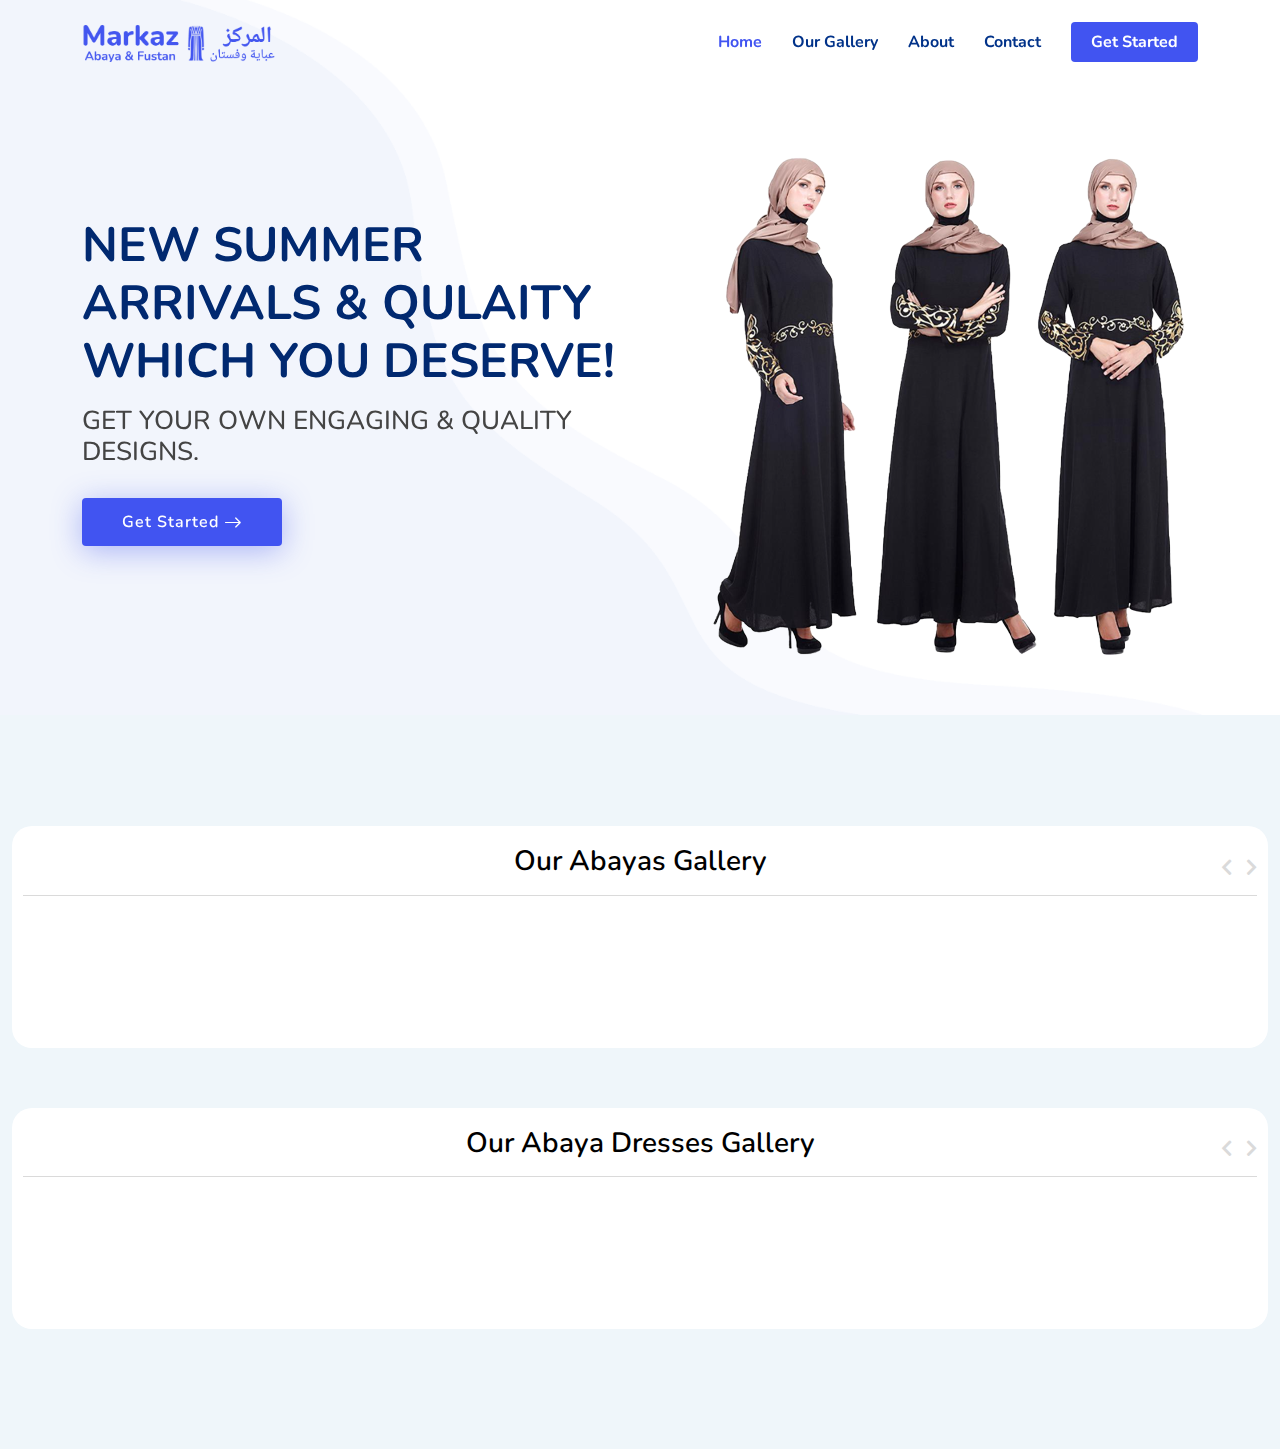
==== index.html @ da32821d "added abaya section" ====
<!DOCTYPE html>
<html lang="en">

<head>
  <meta charset="utf-8">
  <meta content="width=device-width, initial-scale=1.0" name="viewport">

  <title>Markaz Abaya &</title>
  <meta content="" name="description">

  <meta content="" name="keywords">

  <!-- Favicons -->
  <link href="assets/img/favicon.png" rel="icon">
  <link href="assets/img/apple-touch-icon.png" rel="apple-touch-icon">

  <!-- Google Fonts -->
  <link
    href="https://fonts.googleapis.com/css?family=Open+Sans:300,300i,400,400i,600,600i,700,700i|Nunito:300,300i,400,400i,600,600i,700,700i|Poppins:300,300i,400,400i,500,500i,600,600i,700,700i"
    rel="stylesheet">

  <!-- Vendor CSS Files -->
  <link href="assets/vendor/aos/aos.css" rel="stylesheet">
  <link href="assets/vendor/bootstrap/css/bootstrap.min.css" rel="stylesheet">
  <link href="assets/vendor/bootstrap-icons/bootstrap-icons.css" rel="stylesheet">
  <link href="assets/vendor/glightbox/css/glightbox.min.css" rel="stylesheet">
  <link href="assets/vendor/remixicon/remixicon.css" rel="stylesheet">
  <link href="assets/vendor/swiper/swiper-bundle.min.css" rel="stylesheet">

  <!-- Template Main CSS File -->
  <link href="assets/css/style.css" rel="stylesheet">


  <link rel="stylesheet" href="https://cdnjs.cloudflare.com/ajax/libs/OwlCarousel2/2.3.4/assets/owl.carousel.min.css">


  <link rel="stylesheet" href="https://cdnjs.cloudflare.com/ajax/libs/OwlCarousel2/2.3.4/assets/owl.theme.default.css">



  <link rel="stylesheet" href="https://use.fontawesome.com/releases/v5.7.2/css/all.css">


  <script src="https://stackpath.bootstrapcdn.com/bootstrap/4.3.1/js/bootstrap.bundle.min.js"></script>


  <script src="https://cdnjs.cloudflare.com/ajax/libs/jquery/3.2.1/jquery.min.js"></script>


  <script src="https://cdnjs.cloudflare.com/ajax/libs/OwlCarousel2/2.2.1/owl.carousel.js"></script>



  <!-- =======================================================
  * Template Name: FlexStart - v1.9.0
  * Template URL: https://bootstrapmade.com/flexstart-bootstrap-startup-template/
  * Author: BootstrapMade.com
  * License: https://bootstrapmade.com/license/
  ======================================================== -->
</head>

<body>

  <!-- ======= Header ======= -->
  <header id="header" class="header fixed-top">
    <div class="container-fluid container-xl d-flex align-items-center justify-content-between">

      <a href="index.html" class="logo d-flex align-items-center">
        <img src="assets/img/logo.png" alt="">

      </a>

      <nav id="navbar" class="navbar">
        <ul>
          <li><a class="nav-link scrollto active" href="#hero">Home</a></li>
          <li><a class="nav-link scrollto" href="#services">Our Gallery</a></li>
          <li><a class="nav-link scrollto" href="#about">About</a></li>

          <li><a class="nav-link scrollto" href="#contact">Contact</a></li>
          <li><a class="getstarted scrollto" href="#services">Get Started</a></li>
        </ul>
        <i class="bi bi-list mobile-nav-toggle"></i>
      </nav><!-- .navbar -->

    </div>
  </header><!-- End Header -->

  <!-- ======= Hero Section ======= -->
  <section id="hero" class="hero d-flex align-items-center">

    <div class="container">
      <div class="row mt-5">
        <div class="col-lg-6 d-flex flex-column justify-content-center">
          <h1 data-aos="fade-up">NEW SUMMER ARRIVALS & QULAITY WHICH YOU DESERVE!</h1>
          <h2 data-aos="fade-up" data-aos-delay="400">GET YOUR OWN ENGAGING & QUALITY DESIGNS.</h2>
          <div data-aos="fade-up" data-aos-delay="600">
            <div class="text-center text-lg-start">
              <a href="#services"
                class="btn-get-started scrollto d-inline-flex align-items-center justify-content-center align-self-center">
                <span>Get Started</span>
                <i class="bi bi-arrow-right"></i>
              </a>
            </div>
          </div>
        </div>
        <div class="col-lg-6 hero-img" data-aos="zoom-out" data-aos-delay="200">
          <img src="assets/img/hero-img.png" class="img-fluid mt-lg-5" alt="">
        </div>
      </div>
    </div>

  </section><!-- End Hero -->


  <main id="main">

 


    <!-- ======= Services Section ======= -->
    <section id="services" class="services">
    <div class="bbb_viewed">
      <div class="container slider-container">
        <div class="row">
          <div class="col">
            <div class="bbb_main_container">
              <div class="bbb_viewed_title_container">
                <h3 class="bbb_viewed_title">Our Abayas Gallery</h3>
                <div class="bbb_viewed_nav_container">
                  <div class="bbb_viewed_nav bbb_viewed_prev_abayas"><i class="fas fa-chevron-left"></i></div>
                  <div class="bbb_viewed_nav bbb_viewed_next_abayas"><i class="fas fa-chevron-right"></i></div>
                </div>
              </div>
              <div class="bbb_viewed_slider_container">
                <div class="owl-carousel owl-theme bbb_viewed_slider_abayas">






                  <div class="owl-item home-owl-item w-100 mx-auto">
                    <a href="#"> <img
                        src="https://cdn.shopify.com/s/files/1/0091/4119/0713/products/thowby_abaya_dubai_online_LamhaF_540x.jpg?v=1655241353"
                        alt="img" class="slider-img-home slider-img">
                      <div
                        class="bbb_viewed_item d-flex flex-column align-items-center justify-content-center text-center">
                        <div class="bbb_viewed_name"><span>Lamha Abaya</span></div>
                        <div class="bbb_viewed_price"> AED 60</div>
                    </a>

                  </div>
                </div>










                <div class="owl-item home-owl-item w-100 mx-auto">
                  <a href="#"> <img
                      src="https://cdn.shopify.com/s/files/1/0091/4119/0713/products/thowby_abaya_dubai_online_NahlaF_540x.jpg?v=1653647135"
                      alt="img" class="slider-img-home slider-img">
                    <div
                      class="bbb_viewed_item d-flex flex-column align-items-center justify-content-center text-center">
                      <div class="bbb_viewed_name"><span>Nahla Abaya</span></div>

                      <div class="bbb_viewed_price"> AED 80</div>
                  </a>

                </div>
              </div>










              <div class="owl-item home-owl-item w-100 mx-auto">
                <a href="#"> <img
                    src="https://cdn.shopify.com/s/files/1/0091/4119/0713/products/thowbyabayaDubaiAjman_5F_540x.jpg?v=1612300911"
                    alt="img" class="slider-img-home slider-img">
                  <div class="bbb_viewed_item d-flex flex-column align-items-center justify-content-center text-center">
                    <div class="bbb_viewed_name"><span>Shambhala Abaya</span></div>

                    <div class="bbb_viewed_price"> AED 60</div>
                </a>

              </div>
            </div>
          </div>
        </div>
      </div>
    </div>
    </div>
    </div>
    </div>




    <div class="bbb_viewed pt-0">
      <div class="container slider-container">
        <div class="row">
          <div class="col">
            <div class="bbb_main_container">
              <div class="bbb_viewed_title_container">
                <h3 class="bbb_viewed_title">Our Abaya Dresses Gallery</h3>
                <div class="bbb_viewed_nav_container">
                  <div class="bbb_viewed_nav bbb_viewed_prev_dresses"><i class="fas fa-chevron-left"></i></div>
                  <div class="bbb_viewed_nav bbb_viewed_next_dresses"><i class="fas fa-chevron-right"></i></div>
                </div>
              </div>
              <div class="bbb_viewed_slider_container">
                <div class="owl-carousel owl-theme bbb_viewed_slider_dresses">






                  <div class="owl-item home-owl-item w-100 mx-auto">
                    <a href="#"> <img
                        src="https://cdn.shopify.com/s/files/1/0091/4119/0713/products/thowby_abaya_dubai_online_DarknavyBlue-TFD-DRS-10054_360x.jpg?v=1646139902"
                        alt="img" class="slider-img-home slider-img">
                      <div
                        class="bbb_viewed_item d-flex flex-column align-items-center justify-content-center text-center">
                        <div class="bbb_viewed_name"><span>Abaya Dress - Dark navy blue</span></div>
                        <div class="bbb_viewed_price"> AED 60</div>
                    </a>

                  </div>
                </div>










                <div class="owl-item home-owl-item w-100 mx-auto">
                  <a href="#"> <img
                      src="https://cdn.shopify.com/s/files/1/0091/4119/0713/products/thowby_abaya_dubai_online_darkteal-TFD-DRS-10046_720x.jpg?v=1642418511"
                      alt="img" class="slider-img-home slider-img">
                    <div
                      class="bbb_viewed_item d-flex flex-column align-items-center justify-content-center text-center">
                      <div class="bbb_viewed_name"><span>Abaya Dress - Dark teal</span></div>

                      <div class="bbb_viewed_price"> AED 60</div>
                  </a>

                </div>
              </div>










              <div class="owl-item home-owl-item w-100 mx-auto">
                <a href="#"> <img
                    src="https://cdn.shopify.com/s/files/1/0091/4119/0713/products/thowby_abaya_dubai_online_Nude_720x.jpg?v=1622721627"
                    alt="img" class="slider-img-home slider-img">
                  <div class="bbb_viewed_item d-flex flex-column align-items-center justify-content-center text-center">
                    <div class="bbb_viewed_name"><span>Abaya Dress - Dark peach</span></div>

                    <div class="bbb_viewed_price"> AED 60</div>
                </a>

              </div>
            </div>
          </div>
        </div>
      </div>
    </div>
    </div>
    </div>
    </div>
  </div>

</section>




    <!-- End Services Section -->





    <!-- ======= About Section ======= -->
    <!-- <section id="about" class="about">

      <div class="container" data-aos="fade-up">
        <div class="row gx-0">

          <div class="col-lg-6 d-flex flex-column justify-content-center" data-aos="fade-up" data-aos-delay="200">
            <div class="content">
              <h3>Who We Are</h3>
              <h2>Expedita voluptas omnis cupiditate totam eveniet nobis sint iste. Dolores est repellat corrupti reprehenderit.</h2>
              <p>
                Quisquam vel ut sint cum eos hic dolores aperiam. Sed deserunt et. Inventore et et dolor consequatur itaque ut voluptate sed et. Magnam nam ipsum tenetur suscipit voluptatum nam et est corrupti.
              </p>
              <div class="text-center text-lg-start">
                <a href="#" class="btn-read-more d-inline-flex align-items-center justify-content-center align-self-center">
                  <span>Read More</span>
                  <i class="bi bi-arrow-right"></i>
                </a>
              </div>
            </div>
          </div>

          <div class="col-lg-6 d-flex align-items-center" data-aos="zoom-out" data-aos-delay="200">
            <img src="assets/img/about.jpg" class="img-fluid" alt="">
          </div>

        </div>
      </div>

    </section> -->
    <!-- End About Section -->

    <!-- ======= Values Section ======= -->
    <!-- <section id="values" class="values">

      <div class="container" data-aos="fade-up">

        <header class="section-header">
          <h2>Our Values</h2>
          <p>Odit est perspiciatis laborum et dicta</p>
        </header>

        <div class="row">

          <div class="col-lg-4" data-aos="fade-up" data-aos-delay="200">
            <div class="box">
              <img src="assets/img/values-1.png" class="img-fluid" alt="">
              <h3>Ad cupiditate sed est odio</h3>
              <p>Eum ad dolor et. Autem aut fugiat debitis voluptatem consequuntur sit. Et veritatis id.</p>
            </div>
          </div>

          <div class="col-lg-4 mt-4 mt-lg-0" data-aos="fade-up" data-aos-delay="400">
            <div class="box">
              <img src="assets/img/values-2.png" class="img-fluid" alt="">
              <h3>Voluptatem voluptatum alias</h3>
              <p>Repudiandae amet nihil natus in distinctio suscipit id. Doloremque ducimus ea sit non.</p>
            </div>
          </div>

          <div class="col-lg-4 mt-4 mt-lg-0" data-aos="fade-up" data-aos-delay="600">
            <div class="box">
              <img src="assets/img/values-3.png" class="img-fluid" alt="">
              <h3>Fugit cupiditate alias nobis.</h3>
              <p>Quam rem vitae est autem molestias explicabo debitis sint. Vero aliquid quidem commodi.</p>
            </div>
          </div>

        </div>

      </div>

    </section> -->


    <!-- End Values Section -->

    <!-- ======= Counts Section ======= -->
    <!-- <section id="counts" class="counts">
      <div class="container" data-aos="fade-up">

        <div class="row gy-4">

          <div class="col-lg-3 col-md-6">
            <div class="count-box">
              <i class="bi bi-emoji-smile"></i>
              <div>
                <span data-purecounter-start="0" data-purecounter-end="232" data-purecounter-duration="1" class="purecounter"></span>
                <p>Happy Clients</p>
              </div>
            </div>
          </div>

          <div class="col-lg-3 col-md-6">
            <div class="count-box">
              <i class="bi bi-journal-richtext" style="color: #ee6c20;"></i>
              <div>
                <span data-purecounter-start="0" data-purecounter-end="521" data-purecounter-duration="1" class="purecounter"></span>
                <p>Projects</p>
              </div>
            </div>
          </div>

          <div class="col-lg-3 col-md-6">
            <div class="count-box">
              <i class="bi bi-headset" style="color: #15be56;"></i>
              <div>
                <span data-purecounter-start="0" data-purecounter-end="1463" data-purecounter-duration="1" class="purecounter"></span>
                <p>Hours Of Support</p>
              </div>
            </div>
          </div>

          <div class="col-lg-3 col-md-6">
            <div class="count-box">
              <i class="bi bi-people" style="color: #bb0852;"></i>
              <div>
                <span data-purecounter-start="0" data-purecounter-end="15" data-purecounter-duration="1" class="purecounter"></span>
                <p>Hard Workers</p>
              </div>
            </div>
          </div>

        </div>

      </div>
    </section>
     -->

    <!-- End Counts Section -->

    <!-- ======= Features Section ======= -->
    <!-- <section id="features" class="features">

      <div class="container" data-aos="fade-up">

        <header class="section-header">
          <h2>Features</h2>
          <p>Laboriosam et omnis fuga quis dolor direda fara</p>
        </header>

        <div class="row">

          <div class="col-lg-6">
            <img src="assets/img/features.png" class="img-fluid" alt="">
          </div>

          <div class="col-lg-6 mt-5 mt-lg-0 d-flex">
            <div class="row align-self-center gy-4">

              <div class="col-md-6" data-aos="zoom-out" data-aos-delay="200">
                <div class="feature-box d-flex align-items-center">
                  <i class="bi bi-check"></i>
                  <h3>Eos aspernatur rem</h3>
                </div>
              </div>

              <div class="col-md-6" data-aos="zoom-out" data-aos-delay="300">
                <div class="feature-box d-flex align-items-center">
                  <i class="bi bi-check"></i>
                  <h3>Facilis neque ipsa</h3>
                </div>
              </div>

              <div class="col-md-6" data-aos="zoom-out" data-aos-delay="400">
                <div class="feature-box d-flex align-items-center">
                  <i class="bi bi-check"></i>
                  <h3>Volup amet voluptas</h3>
                </div>
              </div>

              <div class="col-md-6" data-aos="zoom-out" data-aos-delay="500">
                <div class="feature-box d-flex align-items-center">
                  <i class="bi bi-check"></i>
                  <h3>Rerum omnis sint</h3>
                </div>
              </div>

              <div class="col-md-6" data-aos="zoom-out" data-aos-delay="600">
                <div class="feature-box d-flex align-items-center">
                  <i class="bi bi-check"></i>
                  <h3>Alias possimus</h3>
                </div>
              </div>

              <div class="col-md-6" data-aos="zoom-out" data-aos-delay="700">
                <div class="feature-box d-flex align-items-center">
                  <i class="bi bi-check"></i>
                  <h3>Repellendus mollitia</h3>
                </div>
              </div>

            </div>
          </div>

        </div> -->

    <!-- / row -->

    <!-- Feature Tabs -->
    <!-- <div class="row feture-tabs" data-aos="fade-up">
          <div class="col-lg-6">
            <h3>Neque officiis dolore maiores et exercitationem quae est seda lidera pat claero</h3> -->

    <!-- Tabs -->
    <!-- <ul class="nav nav-pills mb-3">
              <li>
                <a class="nav-link active" data-bs-toggle="pill" href="#tab1">Saepe fuga</a>
              </li>
              <li>
                <a class="nav-link" data-bs-toggle="pill" href="#tab2">Voluptates</a>
              </li>
              <li>
                <a class="nav-link" data-bs-toggle="pill" href="#tab3">Corrupti</a>
              </li>
            </ul> -->

    <!-- End Tabs -->

    <!-- Tab Content -->
    <!-- <div class="tab-content">

              <div class="tab-pane fade show active" id="tab1">
                <p>Consequuntur inventore voluptates consequatur aut vel et. Eos doloribus expedita. Sapiente atque consequatur minima nihil quae aspernatur quo suscipit voluptatem.</p>
                <div class="d-flex align-items-center mb-2">
                  <i class="bi bi-check2"></i>
                  <h4>Repudiandae rerum velit modi et officia quasi facilis</h4>
                </div>
                <p>Laborum omnis voluptates voluptas qui sit aliquam blanditiis. Sapiente minima commodi dolorum non eveniet magni quaerat nemo et.</p>
                <div class="d-flex align-items-center mb-2">
                  <i class="bi bi-check2"></i>
                  <h4>Incidunt non veritatis illum ea ut nisi</h4>
                </div>
                <p>Non quod totam minus repellendus autem sint velit. Rerum debitis facere soluta tenetur. Iure molestiae assumenda sunt qui inventore eligendi voluptates nisi at. Dolorem quo tempora. Quia et perferendis.</p>
              </div> 

              <div class="tab-pane fade show" id="tab2">
                <p>Consequuntur inventore voluptates consequatur aut vel et. Eos doloribus expedita. Sapiente atque consequatur minima nihil quae aspernatur quo suscipit voluptatem.</p>
                <div class="d-flex align-items-center mb-2">
                  <i class="bi bi-check2"></i>
                  <h4>Repudiandae rerum velit modi et officia quasi facilis</h4>
                </div>
                <p>Laborum omnis voluptates voluptas qui sit aliquam blanditiis. Sapiente minima commodi dolorum non eveniet magni quaerat nemo et.</p>
                <div class="d-flex align-items-center mb-2">
                  <i class="bi bi-check2"></i>
                  <h4>Incidunt non veritatis illum ea ut nisi</h4>
                </div>
                <p>Non quod totam minus repellendus autem sint velit. Rerum debitis facere soluta tenetur. Iure molestiae assumenda sunt qui inventore eligendi voluptates nisi at. Dolorem quo tempora. Quia et perferendis.</p>
              </div> 

              <div class="tab-pane fade show" id="tab3">
                <p>Consequuntur inventore voluptates consequatur aut vel et. Eos doloribus expedita. Sapiente atque consequatur minima nihil quae aspernatur quo suscipit voluptatem.</p>
                <div class="d-flex align-items-center mb-2">
                  <i class="bi bi-check2"></i>
                  <h4>Repudiandae rerum velit modi et officia quasi facilis</h4>
                </div>
                <p>Laborum omnis voluptates voluptas qui sit aliquam blanditiis. Sapiente minima commodi dolorum non eveniet magni quaerat nemo et.</p>
                <div class="d-flex align-items-center mb-2">
                  <i class="bi bi-check2"></i>
                  <h4>Incidunt non veritatis illum ea ut nisi</h4>
                </div>
                <p>Non quod totam minus repellendus autem sint velit. Rerum debitis facere soluta tenetur. Iure molestiae assumenda sunt qui inventore eligendi voluptates nisi at. Dolorem quo tempora. Quia et perferendis.</p>
              </div> 
            </div>

          </div>

          <div class="col-lg-6">
            <img src="assets/img/features-2.png" class="img-fluid" alt="">
          </div>

        </div> -->

    <!-- End Feature Tabs -->

    <!-- Feature Icons -->
    <!-- <div class="row feature-icons" data-aos="fade-up">
          <h3>Ratione mollitia eos ab laudantium rerum beatae quo</h3>

          <div class="row">

            <div class="col-xl-4 text-center" data-aos="fade-right" data-aos-delay="100">
              <img src="assets/img/features-3.png" class="img-fluid p-4" alt="">
            </div>

            <div class="col-xl-8 d-flex content">
              <div class="row align-self-center gy-4">

                <div class="col-md-6 icon-box" data-aos="fade-up">
                  <i class="ri-line-chart-line"></i>
                  <div>
                    <h4>Corporis voluptates sit</h4>
                    <p>Consequuntur sunt aut quasi enim aliquam quae harum pariatur laboris nisi ut aliquip</p>
                  </div>
                </div>

                <div class="col-md-6 icon-box" data-aos="fade-up" data-aos-delay="100">
                  <i class="ri-stack-line"></i>
                  <div>
                    <h4>Ullamco laboris nisi</h4>
                    <p>Excepteur sint occaecat cupidatat non proident, sunt in culpa qui officia deserunt</p>
                  </div>
                </div>

                <div class="col-md-6 icon-box" data-aos="fade-up" data-aos-delay="200">
                  <i class="ri-brush-4-line"></i>
                  <div>
                    <h4>Labore consequatur</h4>
                    <p>Aut suscipit aut cum nemo deleniti aut omnis. Doloribus ut maiores omnis facere</p>
                  </div>
                </div>

                <div class="col-md-6 icon-box" data-aos="fade-up" data-aos-delay="300">
                  <i class="ri-magic-line"></i>
                  <div>
                    <h4>Beatae veritatis</h4>
                    <p>Expedita veritatis consequuntur nihil tempore laudantium vitae denat pacta</p>
                  </div>
                </div>

                <div class="col-md-6 icon-box" data-aos="fade-up" data-aos-delay="400">
                  <i class="ri-command-line"></i>
                  <div>
                    <h4>Molestiae dolor</h4>
                    <p>Et fuga et deserunt et enim. Dolorem architecto ratione tensa raptor marte</p>
                  </div>
                </div>

                <div class="col-md-6 icon-box" data-aos="fade-up" data-aos-delay="500">
                  <i class="ri-radar-line"></i>
                  <div>
                    <h4>Explicabo consectetur</h4>
                    <p>Est autem dicta beatae suscipit. Sint veritatis et sit quasi ab aut inventore</p>
                  </div>
                </div>

              </div>
            </div>

          </div>

        </div> -->

    <!-- End Feature Icons -->

   

    <!-- End Features Section -->


    <!-- ======= Pricing Section ======= -->
    <!-- <section id="pricing" class="pricing">

      <div class="container" data-aos="fade-up">

        <header class="section-header">
          <h2>Pricing</h2>
          <p>Check our Pricing</p>
        </header>

        <div class="row gy-4" data-aos="fade-left">

          <div class="col-lg-3 col-md-6" data-aos="zoom-in" data-aos-delay="100">
            <div class="box">
              <h3 style="color: #07d5c0;">Free Plan</h3>
              <div class="price"><sup>$</sup>0<span> / mo</span></div>
              <img src="assets/img/pricing-free.png" class="img-fluid" alt="">
              <ul>
                <li>Aida dere</li>
                <li>Nec feugiat nisl</li>
                <li>Nulla at volutpat dola</li>
                <li class="na">Pharetra massa</li>
                <li class="na">Massa ultricies mi</li>
              </ul>
              <a href="#" class="btn-buy">Buy Now</a>
            </div>
          </div>

          <div class="col-lg-3 col-md-6" data-aos="zoom-in" data-aos-delay="200">
            <div class="box">
              <span class="featured">Featured</span>
              <h3 style="color: #65c600;">Starter Plan</h3>
              <div class="price"><sup>$</sup>19<span> / mo</span></div>
              <img src="assets/img/pricing-starter.png" class="img-fluid" alt="">
              <ul>
                <li>Aida dere</li>
                <li>Nec feugiat nisl</li>
                <li>Nulla at volutpat dola</li>
                <li>Pharetra massa</li>
                <li class="na">Massa ultricies mi</li>
              </ul>
              <a href="#" class="btn-buy">Buy Now</a>
            </div>
          </div>

          <div class="col-lg-3 col-md-6" data-aos="zoom-in" data-aos-delay="300">
            <div class="box">
              <h3 style="color: #ff901c;">Business Plan</h3>
              <div class="price"><sup>$</sup>29<span> / mo</span></div>
              <img src="assets/img/pricing-business.png" class="img-fluid" alt="">
              <ul>
                <li>Aida dere</li>
                <li>Nec feugiat nisl</li>
                <li>Nulla at volutpat dola</li>
                <li>Pharetra massa</li>
                <li>Massa ultricies mi</li>
              </ul>
              <a href="#" class="btn-buy">Buy Now</a>
            </div>
          </div>

          <div class="col-lg-3 col-md-6" data-aos="zoom-in" data-aos-delay="400">
            <div class="box">
              <h3 style="color: #ff0071;">Ultimate Plan</h3>
              <div class="price"><sup>$</sup>49<span> / mo</span></div>
              <img src="assets/img/pricing-ultimate.png" class="img-fluid" alt="">
              <ul>
                <li>Aida dere</li>
                <li>Nec feugiat nisl</li>
                <li>Nulla at volutpat dola</li>
                <li>Pharetra massa</li>
                <li>Massa ultricies mi</li>
              </ul>
              <a href="#" class="btn-buy">Buy Now</a>
            </div>
          </div>

        </div>

      </div>

    </section> -->


    <!-- End Pricing Section -->

    <!-- ======= F.A.Q Section ======= -->
    <!-- <section id="faq" class="faq">

      <div class="container" data-aos="fade-up">

        <header class="section-header">
          <h2>F.A.Q</h2>
          <p>Frequently Asked Questions</p>
        </header>

        <div class="row">
          <div class="col-lg-6">
            
            <div class="accordion accordion-flush" id="faqlist1">
              <div class="accordion-item">
                <h2 class="accordion-header">
                  <button class="accordion-button collapsed" type="button" data-bs-toggle="collapse" data-bs-target="#faq-content-1">
                    Non consectetur a erat nam at lectus urna duis?
                  </button>
                </h2>
                <div id="faq-content-1" class="accordion-collapse collapse" data-bs-parent="#faqlist1">
                  <div class="accordion-body">
                    Feugiat pretium nibh ipsum consequat. Tempus iaculis urna id volutpat lacus laoreet non curabitur gravida. Venenatis lectus magna fringilla urna porttitor rhoncus dolor purus non.
                  </div>
                </div>
              </div>

              <div class="accordion-item">
                <h2 class="accordion-header">
                  <button class="accordion-button collapsed" type="button" data-bs-toggle="collapse" data-bs-target="#faq-content-2">
                    Feugiat scelerisque varius morbi enim nunc faucibus a pellentesque?
                  </button>
                </h2>
                <div id="faq-content-2" class="accordion-collapse collapse" data-bs-parent="#faqlist1">
                  <div class="accordion-body">
                    Dolor sit amet consectetur adipiscing elit pellentesque habitant morbi. Id interdum velit laoreet id donec ultrices. Fringilla phasellus faucibus scelerisque eleifend donec pretium. Est pellentesque elit ullamcorper dignissim. Mauris ultrices eros in cursus turpis massa tincidunt dui.
                  </div>
                </div>
              </div>

              <div class="accordion-item">
                <h2 class="accordion-header">
                  <button class="accordion-button collapsed" type="button" data-bs-toggle="collapse" data-bs-target="#faq-content-3">
                    Dolor sit amet consectetur adipiscing elit pellentesque habitant morbi?
                  </button>
                </h2>
                <div id="faq-content-3" class="accordion-collapse collapse" data-bs-parent="#faqlist1">
                  <div class="accordion-body">
                    Eleifend mi in nulla posuere sollicitudin aliquam ultrices sagittis orci. Faucibus pulvinar elementum integer enim. Sem nulla pharetra diam sit amet nisl suscipit. Rutrum tellus pellentesque eu tincidunt. Lectus urna duis convallis convallis tellus. Urna molestie at elementum eu facilisis sed odio morbi quis
                  </div>
                </div>
              </div>

            </div>
          </div>

          <div class="col-lg-6">

            
            <div class="accordion accordion-flush" id="faqlist2">

              <div class="accordion-item">
                <h2 class="accordion-header">
                  <button class="accordion-button collapsed" type="button" data-bs-toggle="collapse" data-bs-target="#faq2-content-1">
                    Ac odio tempor orci dapibus. Aliquam eleifend mi in nulla?
                  </button>
                </h2>
                <div id="faq2-content-1" class="accordion-collapse collapse" data-bs-parent="#faqlist2">
                  <div class="accordion-body">
                    Dolor sit amet consectetur adipiscing elit pellentesque habitant morbi. Id interdum velit laoreet id donec ultrices. Fringilla phasellus faucibus scelerisque eleifend donec pretium. Est pellentesque elit ullamcorper dignissim. Mauris ultrices eros in cursus turpis massa tincidunt dui.
                  </div>
                </div>
              </div>

              <div class="accordion-item">
                <h2 class="accordion-header">
                  <button class="accordion-button collapsed" type="button" data-bs-toggle="collapse" data-bs-target="#faq2-content-2">
                    Tempus quam pellentesque nec nam aliquam sem et tortor consequat?
                  </button>
                </h2>
                <div id="faq2-content-2" class="accordion-collapse collapse" data-bs-parent="#faqlist2">
                  <div class="accordion-body">
                    Molestie a iaculis at erat pellentesque adipiscing commodo. Dignissim suspendisse in est ante in. Nunc vel risus commodo viverra maecenas accumsan. Sit amet nisl suscipit adipiscing bibendum est. Purus gravida quis blandit turpis cursus in
                  </div>
                </div>
              </div>

              <div class="accordion-item">
                <h2 class="accordion-header">
                  <button class="accordion-button collapsed" type="button" data-bs-toggle="collapse" data-bs-target="#faq2-content-3">
                    Varius vel pharetra vel turpis nunc eget lorem dolor?
                  </button>
                </h2>
                <div id="faq2-content-3" class="accordion-collapse collapse" data-bs-parent="#faqlist2">
                  <div class="accordion-body">
                    Laoreet sit amet cursus sit amet dictum sit amet justo. Mauris vitae ultricies leo integer malesuada nunc vel. Tincidunt eget nullam non nisi est sit amet. Turpis nunc eget lorem dolor sed. Ut venenatis tellus in metus vulputate eu scelerisque. Pellentesque diam volutpat commodo sed egestas egestas fringilla phasellus faucibus. Nibh tellus molestie nunc non blandit massa enim nec.
                  </div>
                </div>
              </div>

            </div>
          </div>

        </div>

      </div>

    </section>
     -->

    <!-- End F.A.Q Section -->

    <!-- ======= Portfolio Section ======= -->
    <!-- <section id="portfolio" class="portfolio">

      <div class="container" data-aos="fade-up">

        <header class="section-header">
          <h2>Portfolio</h2>
          <p>Check our latest work</p>
        </header>

        <div class="row" data-aos="fade-up" data-aos-delay="100">
          <div class="col-lg-12 d-flex justify-content-center">
            <ul id="portfolio-flters">
              <li data-filter="*" class="filter-active">All</li>
              <li data-filter=".filter-app">App</li>
              <li data-filter=".filter-card">Card</li>
              <li data-filter=".filter-web">Web</li>
            </ul>
          </div>
        </div>

        <div class="row gy-4 portfolio-container" data-aos="fade-up" data-aos-delay="200">

          <div class="col-lg-4 col-md-6 portfolio-item filter-app">
            <div class="portfolio-wrap">
              <img src="assets/img/portfolio/portfolio-1.jpg" class="img-fluid" alt="">
              <div class="portfolio-info">
                <h4>App 1</h4>
                <p>App</p>
                <div class="portfolio-links">
                  <a href="assets/img/portfolio/portfolio-1.jpg" data-gallery="portfolioGallery" class="portfokio-lightbox" title="App 1"><i class="bi bi-plus"></i></a>
                  <a href="portfolio-details.html" title="More Details"><i class="bi bi-link"></i></a>
                </div>
              </div>
            </div>
          </div>

          <div class="col-lg-4 col-md-6 portfolio-item filter-web">
            <div class="portfolio-wrap">
              <img src="assets/img/portfolio/portfolio-2.jpg" class="img-fluid" alt="">
              <div class="portfolio-info">
                <h4>Web 3</h4>
                <p>Web</p>
                <div class="portfolio-links">
                  <a href="assets/img/portfolio/portfolio-2.jpg" data-gallery="portfolioGallery" class="portfokio-lightbox" title="Web 3"><i class="bi bi-plus"></i></a>
                  <a href="portfolio-details.html" title="More Details"><i class="bi bi-link"></i></a>
                </div>
              </div>
            </div>
          </div>

          <div class="col-lg-4 col-md-6 portfolio-item filter-app">
            <div class="portfolio-wrap">
              <img src="assets/img/portfolio/portfolio-3.jpg" class="img-fluid" alt="">
              <div class="portfolio-info">
                <h4>App 2</h4>
                <p>App</p>
                <div class="portfolio-links">
                  <a href="assets/img/portfolio/portfolio-3.jpg" data-gallery="portfolioGallery" class="portfokio-lightbox" title="App 2"><i class="bi bi-plus"></i></a>
                  <a href="portfolio-details.html" title="More Details"><i class="bi bi-link"></i></a>
                </div>
              </div>
            </div>
          </div>

          <div class="col-lg-4 col-md-6 portfolio-item filter-card">
            <div class="portfolio-wrap">
              <img src="assets/img/portfolio/portfolio-4.jpg" class="img-fluid" alt="">
              <div class="portfolio-info">
                <h4>Card 2</h4>
                <p>Card</p>
                <div class="portfolio-links">
                  <a href="assets/img/portfolio/portfolio-4.jpg" data-gallery="portfolioGallery" class="portfokio-lightbox" title="Card 2"><i class="bi bi-plus"></i></a>
                  <a href="portfolio-details.html" title="More Details"><i class="bi bi-link"></i></a>
                </div>
              </div>
            </div>
          </div>

          <div class="col-lg-4 col-md-6 portfolio-item filter-web">
            <div class="portfolio-wrap">
              <img src="assets/img/portfolio/portfolio-5.jpg" class="img-fluid" alt="">
              <div class="portfolio-info">
                <h4>Web 2</h4>
                <p>Web</p>
                <div class="portfolio-links">
                  <a href="assets/img/portfolio/portfolio-5.jpg" data-gallery="portfolioGallery" class="portfokio-lightbox" title="Web 2"><i class="bi bi-plus"></i></a>
                  <a href="portfolio-details.html" title="More Details"><i class="bi bi-link"></i></a>
                </div>
              </div>
            </div>
          </div>

          <div class="col-lg-4 col-md-6 portfolio-item filter-app">
            <div class="portfolio-wrap">
              <img src="assets/img/portfolio/portfolio-6.jpg" class="img-fluid" alt="">
              <div class="portfolio-info">
                <h4>App 3</h4>
                <p>App</p>
                <div class="portfolio-links">
                  <a href="assets/img/portfolio/portfolio-6.jpg" data-gallery="portfolioGallery" class="portfokio-lightbox" title="App 3"><i class="bi bi-plus"></i></a>
                  <a href="portfolio-details.html" title="More Details"><i class="bi bi-link"></i></a>
                </div>
              </div>
            </div>
          </div>

          <div class="col-lg-4 col-md-6 portfolio-item filter-card">
            <div class="portfolio-wrap">
              <img src="assets/img/portfolio/portfolio-7.jpg" class="img-fluid" alt="">
              <div class="portfolio-info">
                <h4>Card 1</h4>
                <p>Card</p>
                <div class="portfolio-links">
                  <a href="assets/img/portfolio/portfolio-7.jpg" data-gallery="portfolioGallery" class="portfokio-lightbox" title="Card 1"><i class="bi bi-plus"></i></a>
                  <a href="portfolio-details.html" title="More Details"><i class="bi bi-link"></i></a>
                </div>
              </div>
            </div>
          </div>

          <div class="col-lg-4 col-md-6 portfolio-item filter-card">
            <div class="portfolio-wrap">
              <img src="assets/img/portfolio/portfolio-8.jpg" class="img-fluid" alt="">
              <div class="portfolio-info">
                <h4>Card 3</h4>
                <p>Card</p>
                <div class="portfolio-links">
                  <a href="assets/img/portfolio/portfolio-8.jpg" data-gallery="portfolioGallery" class="portfokio-lightbox" title="Card 3"><i class="bi bi-plus"></i></a>
                  <a href="portfolio-details.html" title="More Details"><i class="bi bi-link"></i></a>
                </div>
              </div>
            </div>
          </div>

          <div class="col-lg-4 col-md-6 portfolio-item filter-web">
            <div class="portfolio-wrap">
              <img src="assets/img/portfolio/portfolio-9.jpg" class="img-fluid" alt="">
              <div class="portfolio-info">
                <h4>Web 3</h4>
                <p>Web</p>
                <div class="portfolio-links">
                  <a href="assets/img/portfolio/portfolio-9.jpg" data-gallery="portfolioGallery" class="portfokio-lightbox" title="Web 3"><i class="bi bi-plus"></i></a>
                  <a href="portfolio-details.html" title="More Details"><i class="bi bi-link"></i></a>
                </div>
              </div>
            </div>
          </div>

        </div>

      </div>

    </section> -->


    <!-- End Portfolio Section -->

    <!-- ======= Testimonials Section ======= -->
    <!-- <section id="testimonials" class="testimonials">

      <div class="container" data-aos="fade-up">

        <header class="section-header">
          <h2>Testimonials</h2>
          <p>What they are saying about us</p>
        </header>

        <div class="testimonials-slider swiper" data-aos="fade-up" data-aos-delay="200">
          <div class="swiper-wrapper">

            <div class="swiper-slide">
              <div class="testimonial-item">
                <div class="stars">
                  <i class="bi bi-star-fill"></i><i class="bi bi-star-fill"></i><i class="bi bi-star-fill"></i><i class="bi bi-star-fill"></i><i class="bi bi-star-fill"></i>
                </div>
                <p>
                  Proin iaculis purus consequat sem cure digni ssim donec porttitora entum suscipit rhoncus. Accusantium quam, ultricies eget id, aliquam eget nibh et. Maecen aliquam, risus at semper.
                </p>
                <div class="profile mt-auto">
                  <img src="assets/img/testimonials/testimonials-1.jpg" class="testimonial-img" alt="">
                  <h3>Saul Goodman</h3>
                  <h4>Ceo &amp; Founder</h4>
                </div>
              </div>
            </div> 

            <div class="swiper-slide">
              <div class="testimonial-item">
                <div class="stars">
                  <i class="bi bi-star-fill"></i><i class="bi bi-star-fill"></i><i class="bi bi-star-fill"></i><i class="bi bi-star-fill"></i><i class="bi bi-star-fill"></i>
                </div>
                <p>
                  Export tempor illum tamen malis malis eram quae irure esse labore quem cillum quid cillum eram malis quorum velit fore eram velit sunt aliqua noster fugiat irure amet legam anim culpa.
                </p>
                <div class="profile mt-auto">
                  <img src="assets/img/testimonials/testimonials-2.jpg" class="testimonial-img" alt="">
                  <h3>Sara Wilsson</h3>
                  <h4>Designer</h4>
                </div>
              </div>
            </div>
            

            <div class="swiper-slide">
              <div class="testimonial-item">
                <div class="stars">
                  <i class="bi bi-star-fill"></i><i class="bi bi-star-fill"></i><i class="bi bi-star-fill"></i><i class="bi bi-star-fill"></i><i class="bi bi-star-fill"></i>
                </div>
                <p>
                  Enim nisi quem export duis labore cillum quae magna enim sint quorum nulla quem veniam duis minim tempor labore quem eram duis noster aute amet eram fore quis sint minim.
                </p>
                <div class="profile mt-auto">
                  <img src="assets/img/testimonials/testimonials-3.jpg" class="testimonial-img" alt="">
                  <h3>Jena Karlis</h3>
                  <h4>Store Owner</h4>
                </div>
              </div>
            </div>
            

            <div class="swiper-slide">
              <div class="testimonial-item">
                <div class="stars">
                  <i class="bi bi-star-fill"></i><i class="bi bi-star-fill"></i><i class="bi bi-star-fill"></i><i class="bi bi-star-fill"></i><i class="bi bi-star-fill"></i>
                </div>
                <p>
                  Fugiat enim eram quae cillum dolore dolor amet nulla culpa multos export minim fugiat minim velit minim dolor enim duis veniam ipsum anim magna sunt elit fore quem dolore labore illum veniam.
                </p>
                <div class="profile mt-auto">
                  <img src="assets/img/testimonials/testimonials-4.jpg" class="testimonial-img" alt="">
                  <h3>Matt Brandon</h3>
                  <h4>Freelancer</h4>
                </div>
              </div>
            </div> 

            <div class="swiper-slide">
              <div class="testimonial-item">
                <div class="stars">
                  <i class="bi bi-star-fill"></i><i class="bi bi-star-fill"></i><i class="bi bi-star-fill"></i><i class="bi bi-star-fill"></i><i class="bi bi-star-fill"></i>
                </div>
                <p>
                  Quis quorum aliqua sint quem legam fore sunt eram irure aliqua veniam tempor noster veniam enim culpa labore duis sunt culpa nulla illum cillum fugiat legam esse veniam culpa fore nisi cillum quid.
                </p>
                <div class="profile mt-auto">
                  <img src="assets/img/testimonials/testimonials-5.jpg" class="testimonial-img" alt="">
                  <h3>John Larson</h3>
                  <h4>Entrepreneur</h4>
                </div>
              </div>
            </div> 

          </div>
          <div class="swiper-pagination"></div>
        </div>

      </div>

    </section>  -->


    <!-- End Testimonials Section -->

    <!-- ======= Team Section ======= -->
    <!-- <section id="team" class="team">

      <div class="container" data-aos="fade-up">

        <header class="section-header">
          <h2>Team</h2>
          <p>Our hard working team</p>
        </header>

        <div class="row gy-4">

          <div class="col-lg-3 col-md-6 d-flex align-items-stretch" data-aos="fade-up" data-aos-delay="100">
            <div class="member">
              <div class="member-img">
                <img src="assets/img/team/team-1.jpg" class="img-fluid" alt="">
                <div class="social">
                  <a href=""><i class="bi bi-twitter"></i></a>
                  <a href=""><i class="bi bi-facebook"></i></a>
                  <a href=""><i class="bi bi-instagram"></i></a>
                  <a href=""><i class="bi bi-linkedin"></i></a>
                </div>
              </div>
              <div class="member-info">
                <h4>Walter White</h4>
                <span>Chief Executive Officer</span>
                <p>Velit aut quia fugit et et. Dolorum ea voluptate vel tempore tenetur ipsa quae aut. Ipsum exercitationem iure minima enim corporis et voluptate.</p>
              </div>
            </div>
          </div>

          <div class="col-lg-3 col-md-6 d-flex align-items-stretch" data-aos="fade-up" data-aos-delay="200">
            <div class="member">
              <div class="member-img">
                <img src="assets/img/team/team-2.jpg" class="img-fluid" alt="">
                <div class="social">
                  <a href=""><i class="bi bi-twitter"></i></a>
                  <a href=""><i class="bi bi-facebook"></i></a>
                  <a href=""><i class="bi bi-instagram"></i></a>
                  <a href=""><i class="bi bi-linkedin"></i></a>
                </div>
              </div>
              <div class="member-info">
                <h4>Sarah Jhonson</h4>
                <span>Product Manager</span>
                <p>Quo esse repellendus quia id. Est eum et accusantium pariatur fugit nihil minima suscipit corporis. Voluptate sed quas reiciendis animi neque sapiente.</p>
              </div>
            </div>
          </div>

          <div class="col-lg-3 col-md-6 d-flex align-items-stretch" data-aos="fade-up" data-aos-delay="300">
            <div class="member">
              <div class="member-img">
                <img src="assets/img/team/team-3.jpg" class="img-fluid" alt="">
                <div class="social">
                  <a href=""><i class="bi bi-twitter"></i></a>
                  <a href=""><i class="bi bi-facebook"></i></a>
                  <a href=""><i class="bi bi-instagram"></i></a>
                  <a href=""><i class="bi bi-linkedin"></i></a>
                </div>
              </div>
              <div class="member-info">
                <h4>William Anderson</h4>
                <span>CTO</span>
                <p>Vero omnis enim consequatur. Voluptas consectetur unde qui molestiae deserunt. Voluptates enim aut architecto porro aspernatur molestiae modi.</p>
              </div>
            </div>
          </div>

          <div class="col-lg-3 col-md-6 d-flex align-items-stretch" data-aos="fade-up" data-aos-delay="400">
            <div class="member">
              <div class="member-img">
                <img src="assets/img/team/team-4.jpg" class="img-fluid" alt="">
                <div class="social">
                  <a href=""><i class="bi bi-twitter"></i></a>
                  <a href=""><i class="bi bi-facebook"></i></a>
                  <a href=""><i class="bi bi-instagram"></i></a>
                  <a href=""><i class="bi bi-linkedin"></i></a>
                </div>
              </div>
              <div class="member-info">
                <h4>Amanda Jepson</h4>
                <span>Accountant</span>
                <p>Rerum voluptate non adipisci animi distinctio et deserunt amet voluptas. Quia aut aliquid doloremque ut possimus ipsum officia.</p>
              </div>
            </div>
          </div>

        </div>

      </div>

    </section>
     -->

    <!-- End Team Section -->

    <!-- ======= Clients Section ======= -->
    <!-- <section id="clients" class="clients">

      <div class="container" data-aos="fade-up">

        <header class="section-header">
          <h2>Our Clients</h2>
          <p>Temporibus omnis officia</p>
        </header>

        <div class="clients-slider swiper">
          <div class="swiper-wrapper align-items-center">
            <div class="swiper-slide"><img src="assets/img/clients/client-1.png" class="img-fluid" alt=""></div>
            <div class="swiper-slide"><img src="assets/img/clients/client-2.png" class="img-fluid" alt=""></div>
            <div class="swiper-slide"><img src="assets/img/clients/client-3.png" class="img-fluid" alt=""></div>
            <div class="swiper-slide"><img src="assets/img/clients/client-4.png" class="img-fluid" alt=""></div>
            <div class="swiper-slide"><img src="assets/img/clients/client-5.png" class="img-fluid" alt=""></div>
            <div class="swiper-slide"><img src="assets/img/clients/client-6.png" class="img-fluid" alt=""></div>
            <div class="swiper-slide"><img src="assets/img/clients/client-7.png" class="img-fluid" alt=""></div>
            <div class="swiper-slide"><img src="assets/img/clients/client-8.png" class="img-fluid" alt=""></div>
          </div>
          <div class="swiper-pagination"></div>
        </div>
      </div>

    </section> -->


    <!-- End Clients Section -->

    <!-- ======= Recent Blog Posts Section ======= -->
    <!-- <section id="recent-blog-posts" class="recent-blog-posts">

      <div class="container" data-aos="fade-up">

        <header class="section-header">
          <h2>Blog</h2>
          <p>Recent posts form our Blog</p>
        </header>

        <div class="row">

          <div class="col-lg-4">
            <div class="post-box">
              <div class="post-img"><img src="assets/img/blog/blog-1.jpg" class="img-fluid" alt=""></div>
              <span class="post-date">Tue, September 15</span>
              <h3 class="post-title">Eum ad dolor et. Autem aut fugiat debitis voluptatem consequuntur sit</h3>
              <a href="blog-single.html" class="readmore stretched-link mt-auto"><span>Read More</span><i class="bi bi-arrow-right"></i></a>
            </div>
          </div>

          <div class="col-lg-4">
            <div class="post-box">
              <div class="post-img"><img src="assets/img/blog/blog-2.jpg" class="img-fluid" alt=""></div>
              <span class="post-date">Fri, August 28</span>
              <h3 class="post-title">Et repellendus molestiae qui est sed omnis voluptates magnam</h3>
              <a href="blog-single.html" class="readmore stretched-link mt-auto"><span>Read More</span><i class="bi bi-arrow-right"></i></a>
            </div>
          </div>

          <div class="col-lg-4">
            <div class="post-box">
              <div class="post-img"><img src="assets/img/blog/blog-3.jpg" class="img-fluid" alt=""></div>
              <span class="post-date">Mon, July 11</span>
              <h3 class="post-title">Quia assumenda est et veritatis aut quae</h3>
              <a href="blog-single.html" class="readmore stretched-link mt-auto"><span>Read More</span><i class="bi bi-arrow-right"></i></a>
            </div>
          </div>

        </div>

      </div>

    </section> -->


    <!-- End Recent Blog Posts Section -->

    <!-- ======= Contact Section ======= -->
    <!-- <section id="contact" class="contact">

      <div class="container" data-aos="fade-up">

        <header class="section-header">
          <h2>Contact</h2>
          <p>Contact Us</p>
        </header>

        <div class="row gy-4">

          <div class="col-lg-6">

            <div class="row gy-4">
              <div class="col-md-6">
                <div class="info-box">
                  <i class="bi bi-geo-alt"></i>
                  <h3>Address</h3>
                  <p>A108 Adam Street,<br>New York, NY 535022</p>
                </div>
              </div>
              <div class="col-md-6">
                <div class="info-box">
                  <i class="bi bi-telephone"></i>
                  <h3>Call Us</h3>
                  <p>+1 5589 55488 55<br>+1 6678 254445 41</p>
                </div>
              </div>
              <div class="col-md-6">
                <div class="info-box">
                  <i class="bi bi-envelope"></i>
                  <h3>Email Us</h3>
                  <p>info@example.com<br>contact@example.com</p>
                </div>
              </div>
              <div class="col-md-6">
                <div class="info-box">
                  <i class="bi bi-clock"></i>
                  <h3>Open Hours</h3>
                  <p>Monday - Friday<br>9:00AM - 05:00PM</p>
                </div>
              </div>
            </div>

          </div>

          <div class="col-lg-6">
            <form action="forms/contact.php" method="post" class="php-email-form">
              <div class="row gy-4">

                <div class="col-md-6">
                  <input type="text" name="name" class="form-control" placeholder="Your Name" required>
                </div>

                <div class="col-md-6 ">
                  <input type="email" class="form-control" name="email" placeholder="Your Email" required>
                </div>

                <div class="col-md-12">
                  <input type="text" class="form-control" name="subject" placeholder="Subject" required>
                </div>

                <div class="col-md-12">
                  <textarea class="form-control" name="message" rows="6" placeholder="Message" required></textarea>
                </div>

                <div class="col-md-12 text-center">
                  <div class="loading">Loading</div>
                  <div class="error-message"></div>
                  <div class="sent-message">Your message has been sent. Thank you!</div>

                  <button type="submit">Send Message</button>
                </div>

              </div>
            </form>

          </div>

        </div>

      </div>

    </section>
     -->

    <!-- End Contact Section -->

  </main><!-- End #main -->

  <!-- ======= Footer ======= -->
  <!-- <footer id="footer" class="footer">

    <div class="footer-newsletter">
      <div class="container">
        <div class="row justify-content-center">
          <div class="col-lg-12 text-center">
            <h4>Our Newsletter</h4>
            <p>Tamen quem nulla quae legam multos aute sint culpa legam noster magna</p>
          </div>
          <div class="col-lg-6">
            <form action="" method="post">
              <input type="email" name="email"><input type="submit" value="Subscribe">
            </form>
          </div>
        </div>
      </div>
    </div>

    <div class="footer-top">
      <div class="container">
        <div class="row gy-4">
          <div class="col-lg-5 col-md-12 footer-info">
            <a href="index.html" class="logo d-flex align-items-center">
              <img src="assets/img/logo.png" alt="">
              <span>FlexStart</span>
            </a>
            <p>Cras fermentum odio eu feugiat lide par naso tierra. Justo eget nada terra videa magna derita valies darta donna mare fermentum iaculis eu non diam phasellus.</p>
            <div class="social-links mt-3">
              <a href="#" class="twitter"><i class="bi bi-twitter"></i></a>
              <a href="#" class="facebook"><i class="bi bi-facebook"></i></a>
              <a href="#" class="instagram"><i class="bi bi-instagram"></i></a>
              <a href="#" class="linkedin"><i class="bi bi-linkedin"></i></a>
            </div>
          </div>

          <div class="col-lg-2 col-6 footer-links">
            <h4>Useful Links</h4>
            <ul>
              <li><i class="bi bi-chevron-right"></i> <a href="#">Home</a></li>
              <li><i class="bi bi-chevron-right"></i> <a href="#">About us</a></li>
              <li><i class="bi bi-chevron-right"></i> <a href="#">Services</a></li>
              <li><i class="bi bi-chevron-right"></i> <a href="#">Terms of service</a></li>
              <li><i class="bi bi-chevron-right"></i> <a href="#">Privacy policy</a></li>
            </ul>
          </div>

          <div class="col-lg-2 col-6 footer-links">
            <h4>Our Services</h4>
            <ul>
              <li><i class="bi bi-chevron-right"></i> <a href="#">Web Design</a></li>
              <li><i class="bi bi-chevron-right"></i> <a href="#">Web Development</a></li>
              <li><i class="bi bi-chevron-right"></i> <a href="#">Product Management</a></li>
              <li><i class="bi bi-chevron-right"></i> <a href="#">Marketing</a></li>
              <li><i class="bi bi-chevron-right"></i> <a href="#">Graphic Design</a></li>
            </ul>
          </div>

          <div class="col-lg-3 col-md-12 footer-contact text-center text-md-start">
            <h4>Contact Us</h4>
            <p>
              A108 Adam Street <br>
              New York, NY 535022<br>
              United States <br><br>
              <strong>Phone:</strong> +1 5589 55488 55<br>
              <strong>Email:</strong> info@example.com<br>
            </p>

          </div>

        </div>
      </div>
    </div> -->

  <!-- <div class="container">
      <div class="copyright">
        &copy; Copyright <strong><span>FlexStart</span></strong>. All Rights Reserved
      </div>
      <div class="credits"> -->
  <!-- All the links in the footer should remain intact. -->
  <!-- You can delete the links only if you purchased the pro version. -->
  <!-- Licensing information: https://bootstrapmade.com/license/ -->
  <!-- Purchase the pro version with working PHP/AJAX contact form: https://bootstrapmade.com/flexstart-bootstrap-startup-template/ -->

  <!-- Designed by <a href="https://bootstrapmade.com/">BootstrapMade</a>
      </div>
    </div>
  </footer>End Footer   -->

  <!-- <a href="#" class="back-to-top d-flex align-items-center justify-content-center"><i class="bi bi-arrow-up-short"></i></a> -->

  <!-- Vendor JS Files -->
  <script src="assets/vendor/purecounter/purecounter.js"></script>
  <script src="assets/vendor/aos/aos.js"></script>
  <script src="assets/vendor/bootstrap/js/bootstrap.bundle.min.js"></script>
  <script src="assets/vendor/glightbox/js/glightbox.min.js"></script>
  <script src="assets/vendor/isotope-layout/isotope.pkgd.min.js"></script>
  <script src="assets/vendor/swiper/swiper-bundle.min.js"></script>
  <script src="assets/vendor/php-email-form/validate.js"></script>

  <!-- Template Main JS File -->
  <script src="assets/js/main.js"></script>

</body>

</html>
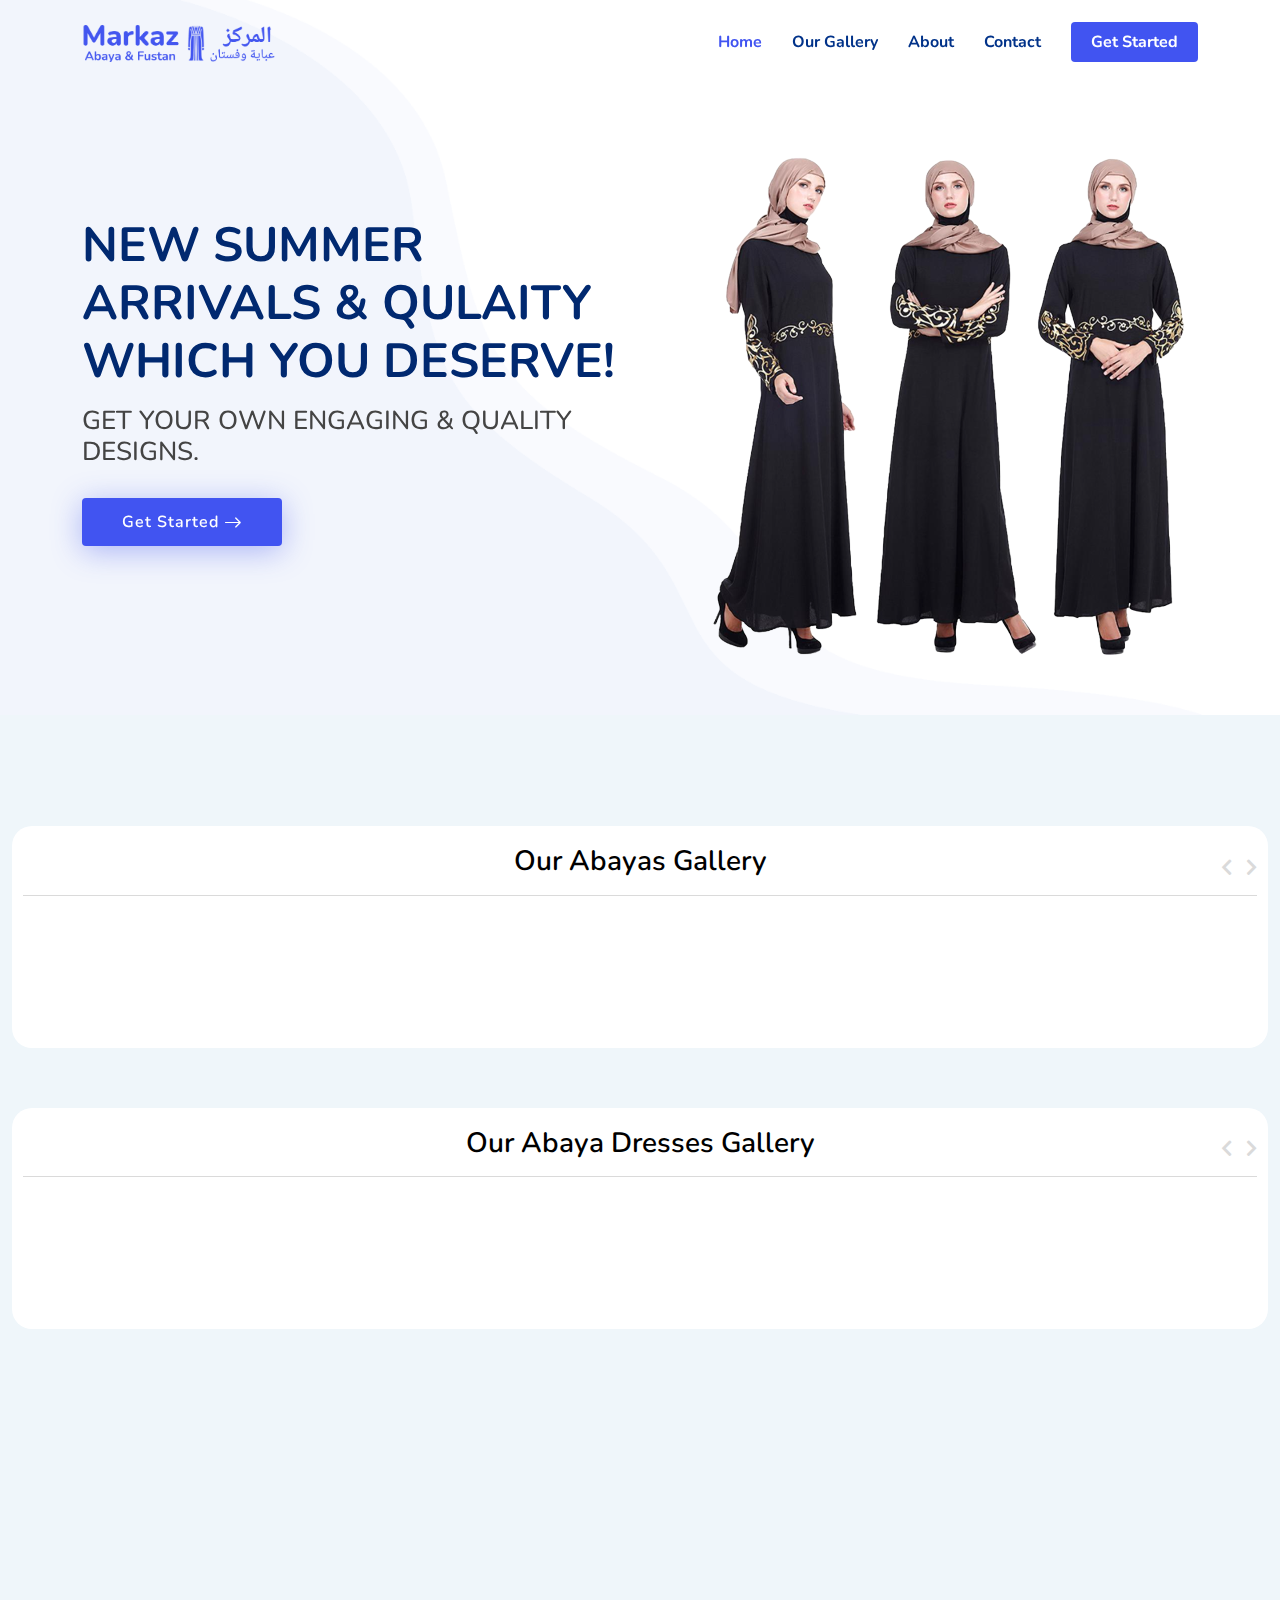
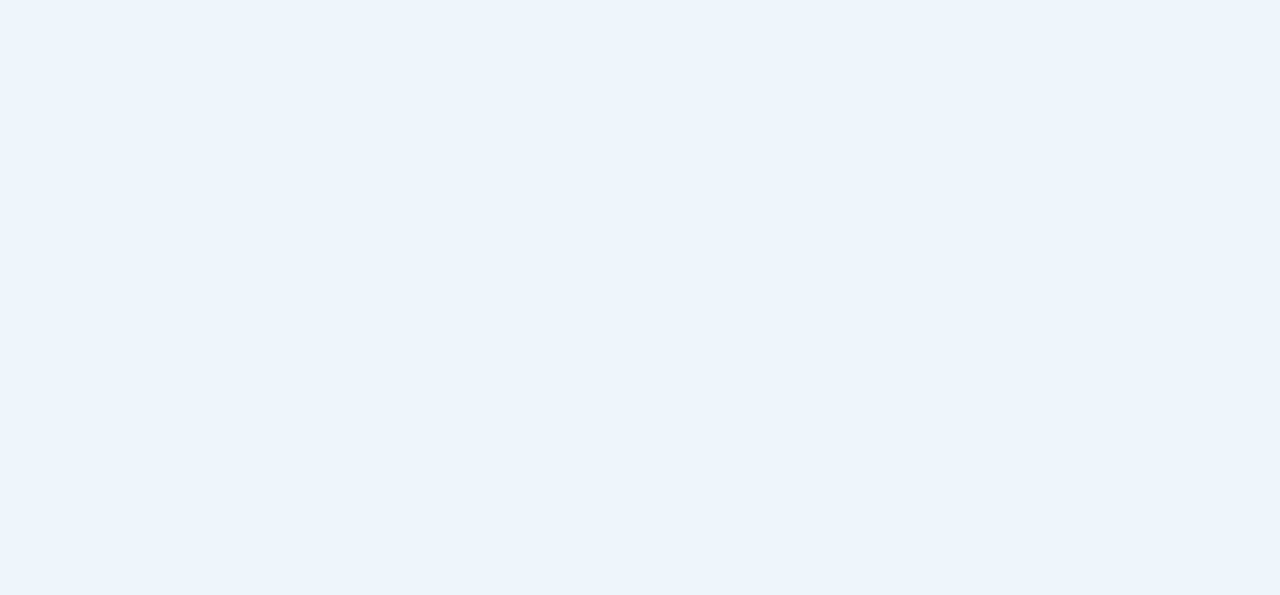
==== commit 973762f5: "added about us section" ====
--- a/index.html
+++ b/index.html
@@ -273,7 +273,8 @@
 
 
               <div class="owl-item home-owl-item w-100 mx-auto">
-                <a href="#"> <img
+                <a href="#"> 
+                  <img
                     src="https://cdn.shopify.com/s/files/1/0091/4119/0713/products/thowby_abaya_dubai_online_Nude_720x.jpg?v=1622721627"
                     alt="img" class="slider-img-home slider-img">
                   <div class="bbb_viewed_item d-flex flex-column align-items-center justify-content-center text-center">
@@ -298,14 +299,14 @@
 
 
 
-    <!-- End Services Section -->
+    <!-- End Services Section ---->
 
 
 
 
 
     <!-- ======= About Section ======= -->
-    <!-- <section id="about" class="about">
+    <section id="about" class="about">
 
       <div class="container" data-aos="fade-up">
         <div class="row gx-0">
@@ -333,7 +334,7 @@
         </div>
       </div>
 
-    </section> -->
+    </section>
     <!-- End About Section -->
 
     <!-- ======= Values Section ======= -->
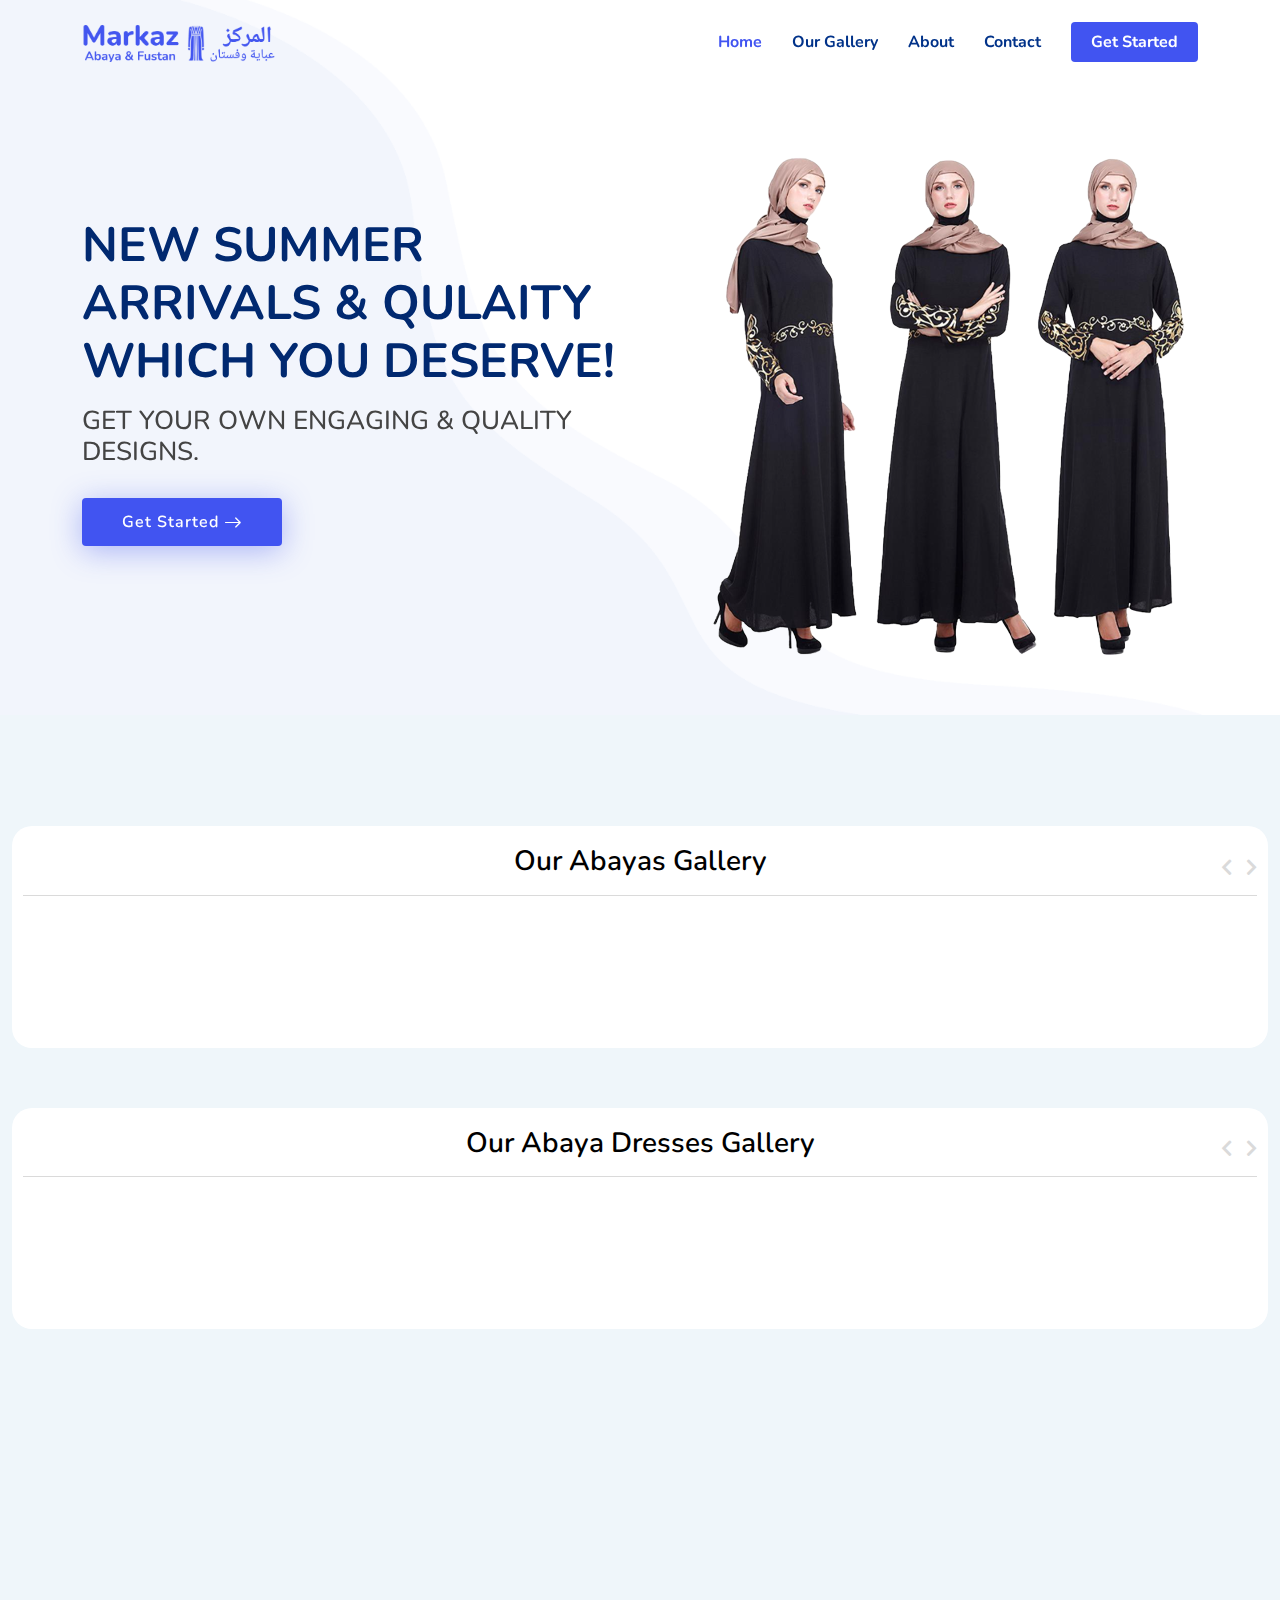
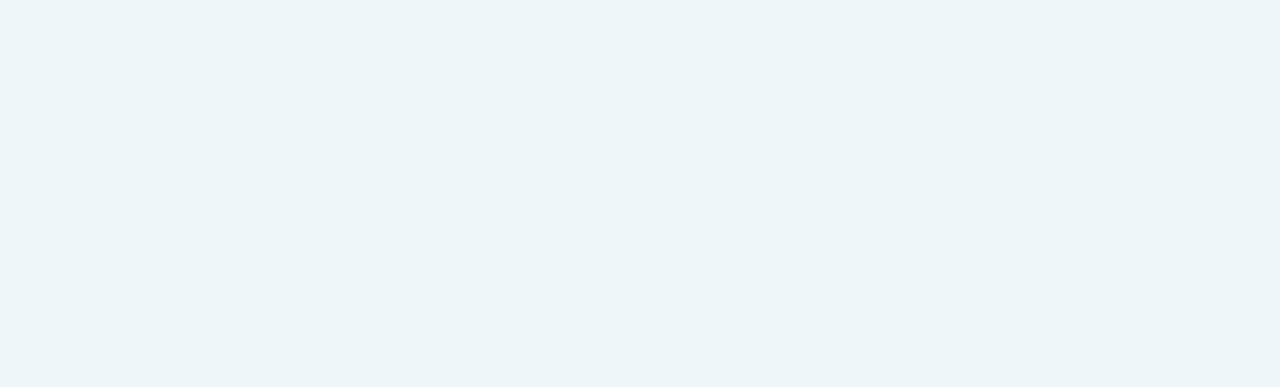
==== commit c3ef4836: "changed content & add donw arrow instead of right arrow in about cta" ====
--- a/index.html
+++ b/index.html
@@ -314,14 +314,14 @@
           <div class="col-lg-6 d-flex flex-column justify-content-center" data-aos="fade-up" data-aos-delay="200">
             <div class="content">
               <h3>Who We Are</h3>
-              <h2>Expedita voluptas omnis cupiditate totam eveniet nobis sint iste. Dolores est repellat corrupti reprehenderit.</h2>
+              <h2>Expedita voluptas omnis cupiditate totam eveniet nobis sint iste.</h2>
               <p>
                 Quisquam vel ut sint cum eos hic dolores aperiam. Sed deserunt et. Inventore et et dolor consequatur itaque ut voluptate sed et. Magnam nam ipsum tenetur suscipit voluptatum nam et est corrupti.
               </p>
               <div class="text-center text-lg-start">
                 <a href="#" class="btn-read-more d-inline-flex align-items-center justify-content-center align-self-center">
-                  <span>Read More</span>
-                  <i class="bi bi-arrow-right"></i>
+                  <span>Contact Us</span>
+                  <i class="bi bi-arrow-down"></i>
                 </a>
               </div>
             </div>
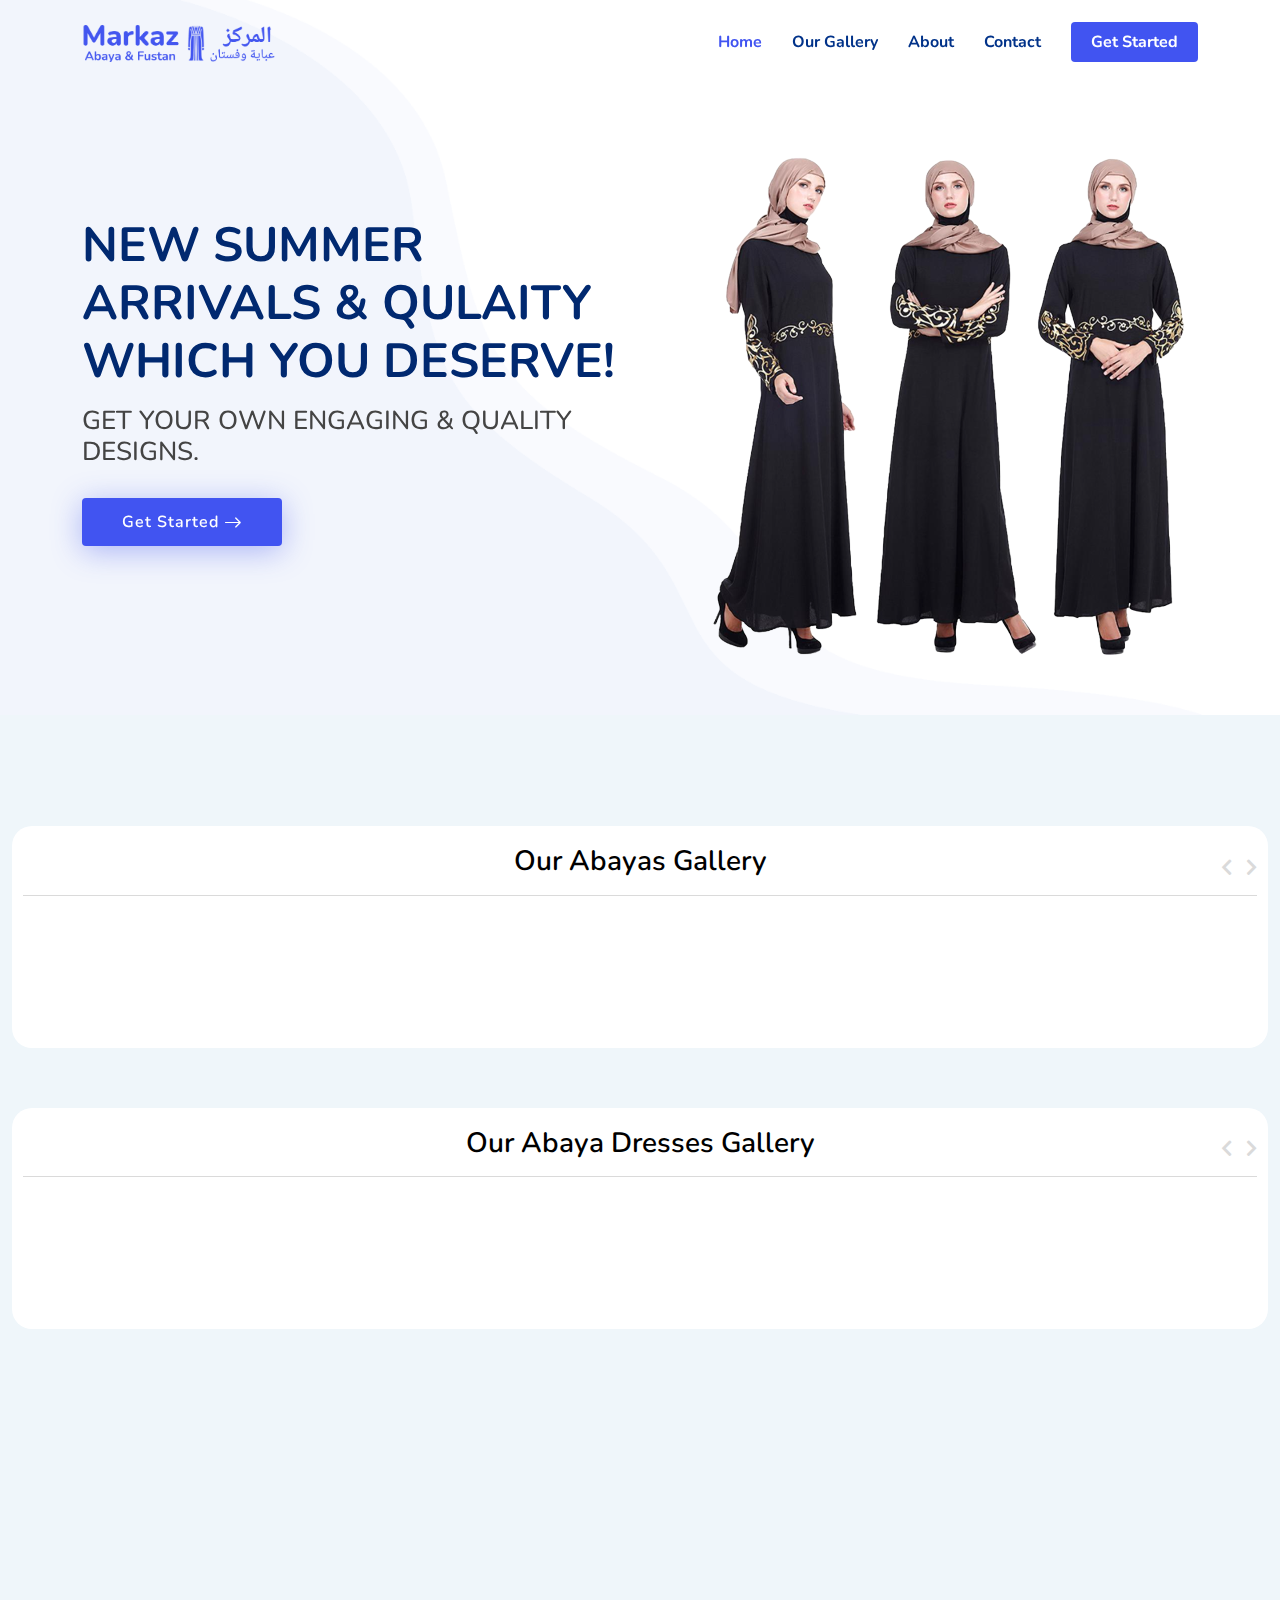
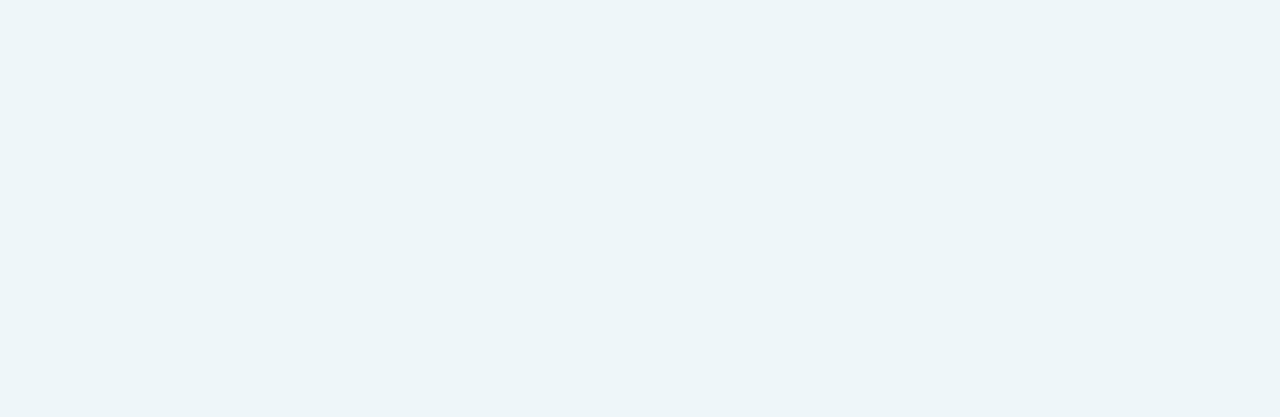
==== commit 2b7f50ce: "updated about us content" ====
--- a/index.html
+++ b/index.html
@@ -316,7 +316,7 @@
               <h3>Who We Are</h3>
               <h2>Expedita voluptas omnis cupiditate totam eveniet nobis sint iste.</h2>
               <p>
-                Quisquam vel ut sint cum eos hic dolores aperiam. Sed deserunt et. Inventore et et dolor consequatur itaque ut voluptate sed et. Magnam nam ipsum tenetur suscipit voluptatum nam et est corrupti.
+                Quisquam vel ut sint cum eos hic dolores aperiam. Sed deserunt et. Inventore et et dolor consequatur itaque ut voluptate sed et. Magnam nam ipsum tenetur suscipit voluptatum nam et est corrupti. Quisquam vel ut sint cum eos hic dolores aperiam. Sed deserunt et. Inventore et et dolor consequatur itaque ut voluptate sed et. Magnam nam ipsum tenetur suscipit voluptatum nam et est corrupti.Sed deserunt et. Inventore et et dolor consequatur itaque ut voluptate sed et. Magnam nam ipsum tenetur suscipit voluptatum nam et est corrupti.
               </p>
               <div class="text-center text-lg-start">
                 <a href="#" class="btn-read-more d-inline-flex align-items-center justify-content-center align-self-center">
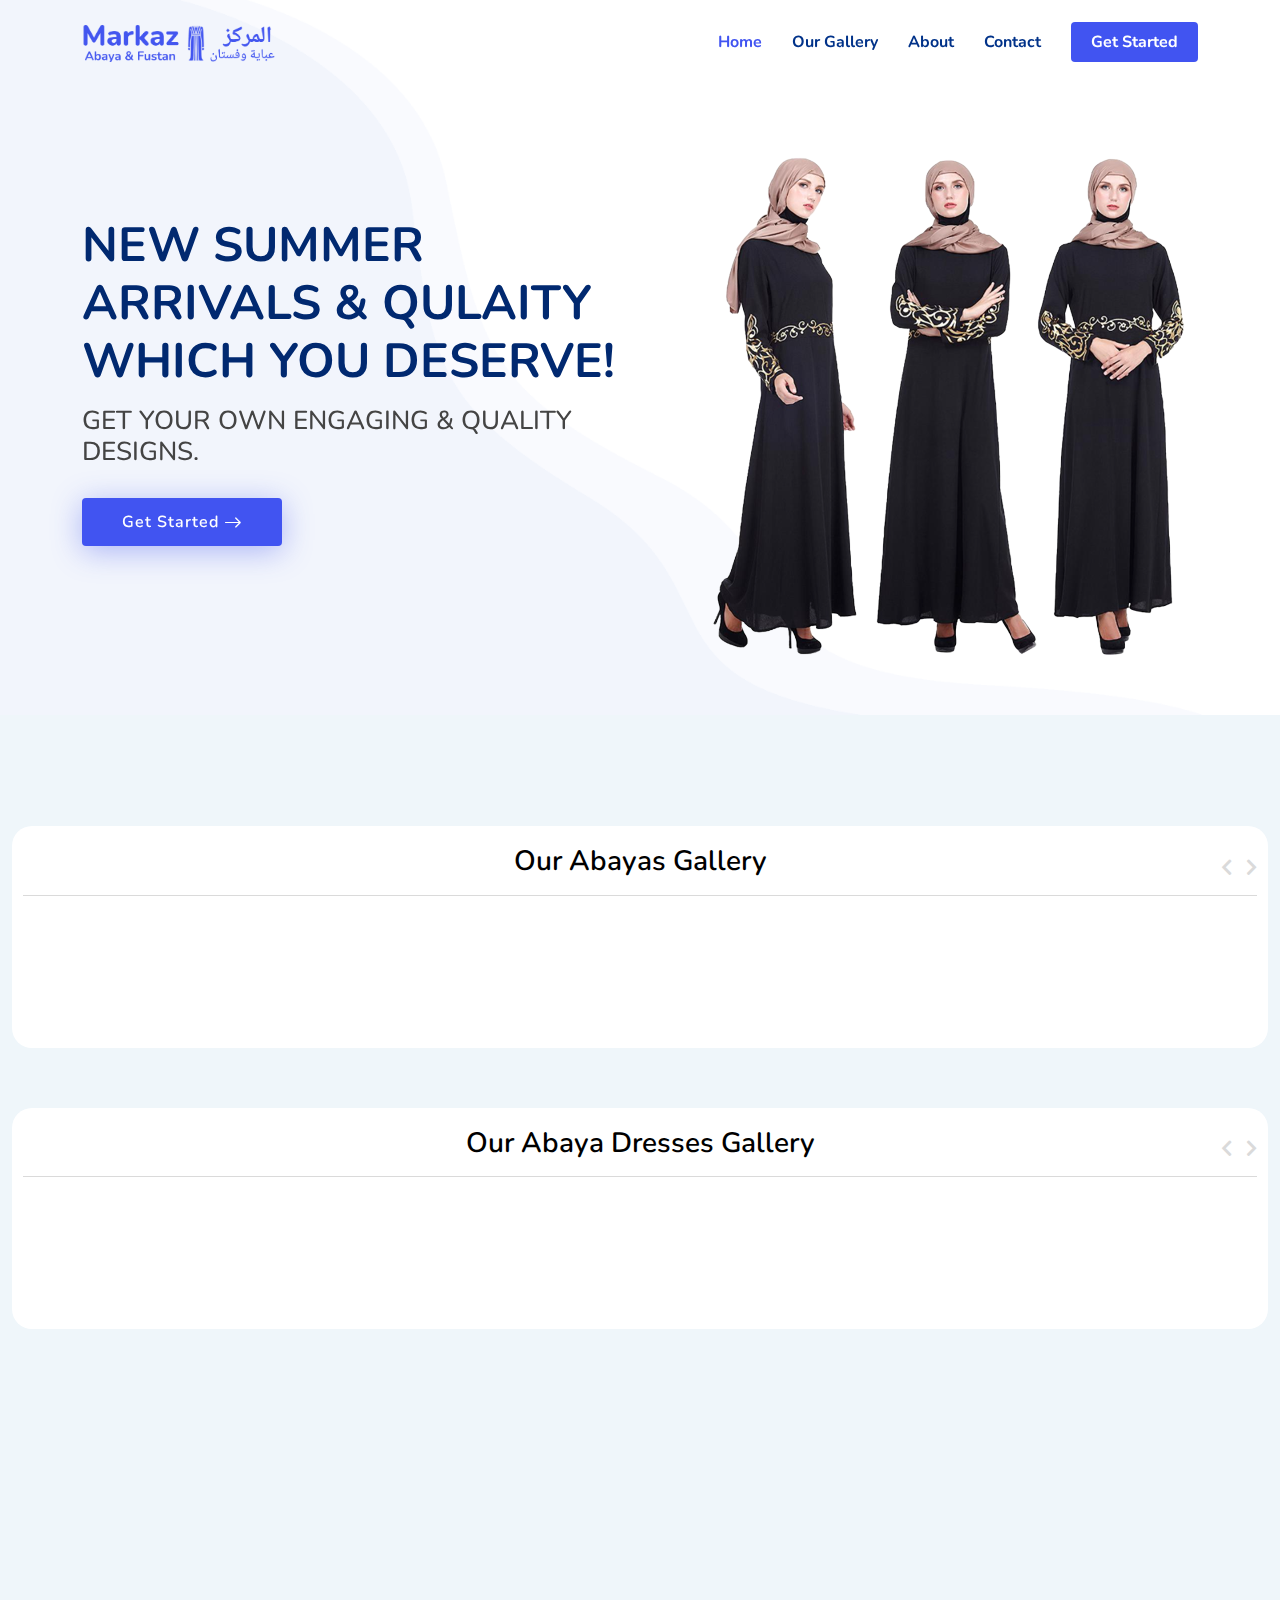
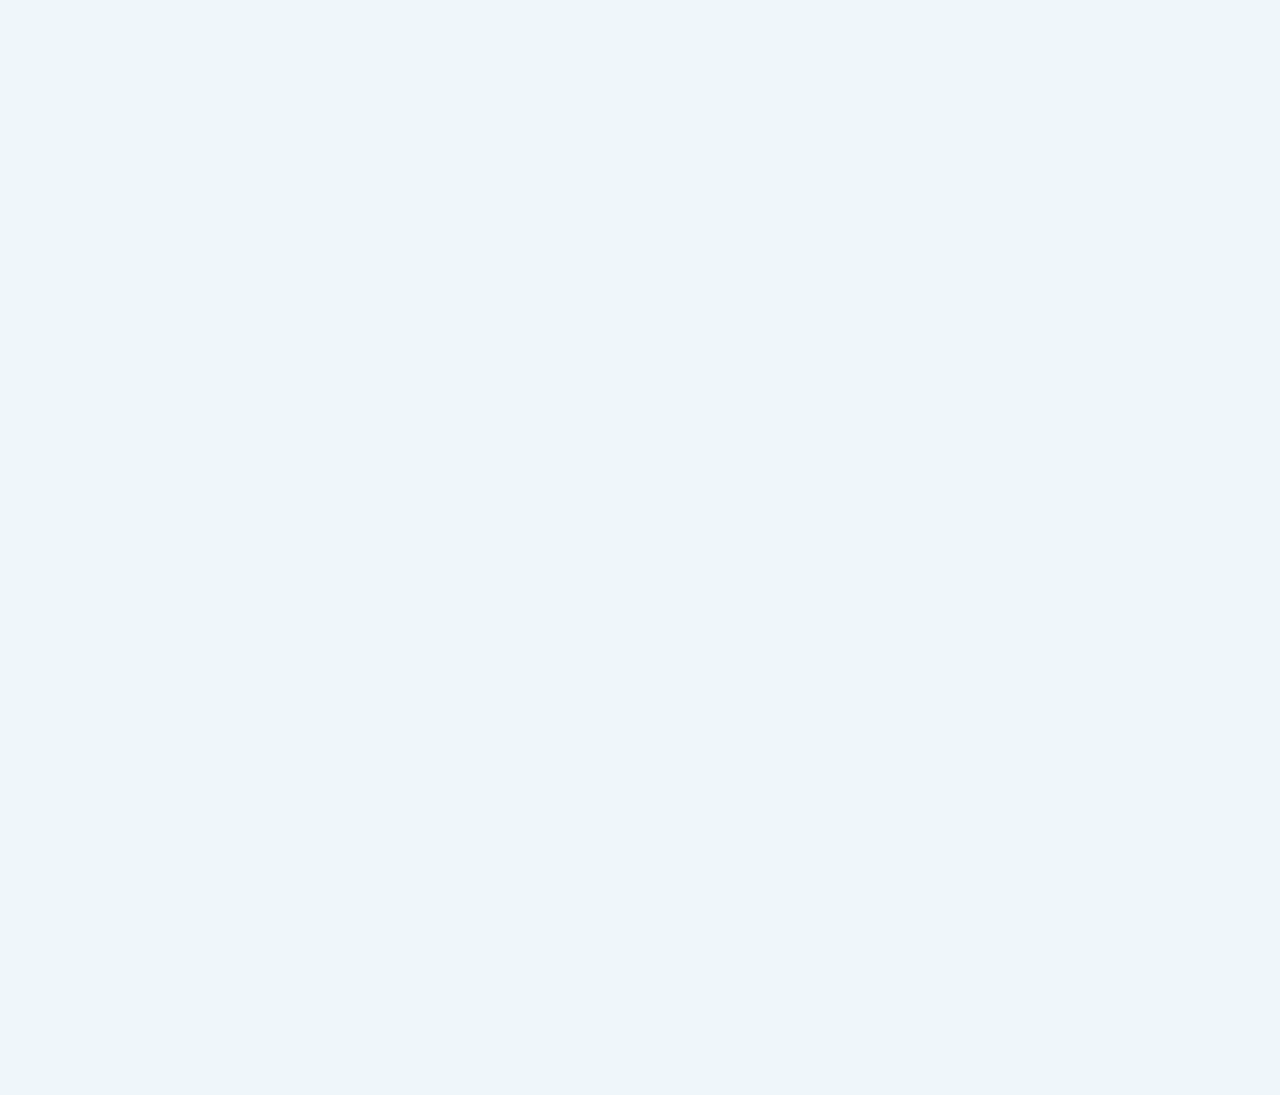
==== commit 208232dd: "added CONTACT SECTION" ====
--- a/index.html
+++ b/index.html
@@ -309,7 +309,7 @@
     <section id="about" class="about">
 
       <div class="container" data-aos="fade-up">
-        <div class="row gx-0">
+        <div class="row gx-0 about-us-section flex-wrap-reverse flex-lg-nowrap">
 
           <div class="col-lg-6 d-flex flex-column justify-content-center" data-aos="fade-up" data-aos-delay="200">
             <div class="content">
@@ -319,7 +319,7 @@
                 Quisquam vel ut sint cum eos hic dolores aperiam. Sed deserunt et. Inventore et et dolor consequatur itaque ut voluptate sed et. Magnam nam ipsum tenetur suscipit voluptatum nam et est corrupti. Quisquam vel ut sint cum eos hic dolores aperiam. Sed deserunt et. Inventore et et dolor consequatur itaque ut voluptate sed et. Magnam nam ipsum tenetur suscipit voluptatum nam et est corrupti.Sed deserunt et. Inventore et et dolor consequatur itaque ut voluptate sed et. Magnam nam ipsum tenetur suscipit voluptatum nam et est corrupti.
               </p>
               <div class="text-center text-lg-start">
-                <a href="#" class="btn-read-more d-inline-flex align-items-center justify-content-center align-self-center">
+                <a href="#contact" class="btn-read-more d-inline-flex align-items-center justify-content-center align-self-center">
                   <span>Contact Us</span>
                   <i class="bi bi-arrow-down"></i>
                 </a>
@@ -1293,7 +1293,7 @@
     <!-- End Recent Blog Posts Section -->
 
     <!-- ======= Contact Section ======= -->
-    <!-- <section id="contact" class="contact">
+     <section id="contact" class="contact">
 
       <div class="container" data-aos="fade-up">
 
@@ -1311,28 +1311,28 @@
                 <div class="info-box">
                   <i class="bi bi-geo-alt"></i>
                   <h3>Address</h3>
-                  <p>A108 Adam Street,<br>New York, NY 535022</p>
+                  <p>International City 2,Dragon Mart, Shop# ABC<br>Dubai, UAE</p>
                 </div>
               </div>
               <div class="col-md-6">
                 <div class="info-box">
                   <i class="bi bi-telephone"></i>
                   <h3>Call Us</h3>
-                  <p>+1 5589 55488 55<br>+1 6678 254445 41</p>
+                  <p>+971-5563-30609<br>+971-5563-30609</p>
                 </div>
               </div>
               <div class="col-md-6">
                 <div class="info-box">
                   <i class="bi bi-envelope"></i>
                   <h3>Email Us</h3>
-                  <p>info@example.com<br>contact@example.com</p>
+                  <p>abayamarkaz@gmail.com </p>
                 </div>
               </div>
               <div class="col-md-6">
                 <div class="info-box">
                   <i class="bi bi-clock"></i>
                   <h3>Open Hours</h3>
-                  <p>Monday - Friday<br>9:00AM - 05:00PM</p>
+                  <p>Monday - Sunday<br>10:00AM - 11:00PM</p>
                 </div>
               </div>
             </div>
@@ -1377,7 +1377,7 @@
       </div>
 
     </section>
-     -->
+     
 
     <!-- End Contact Section -->
 
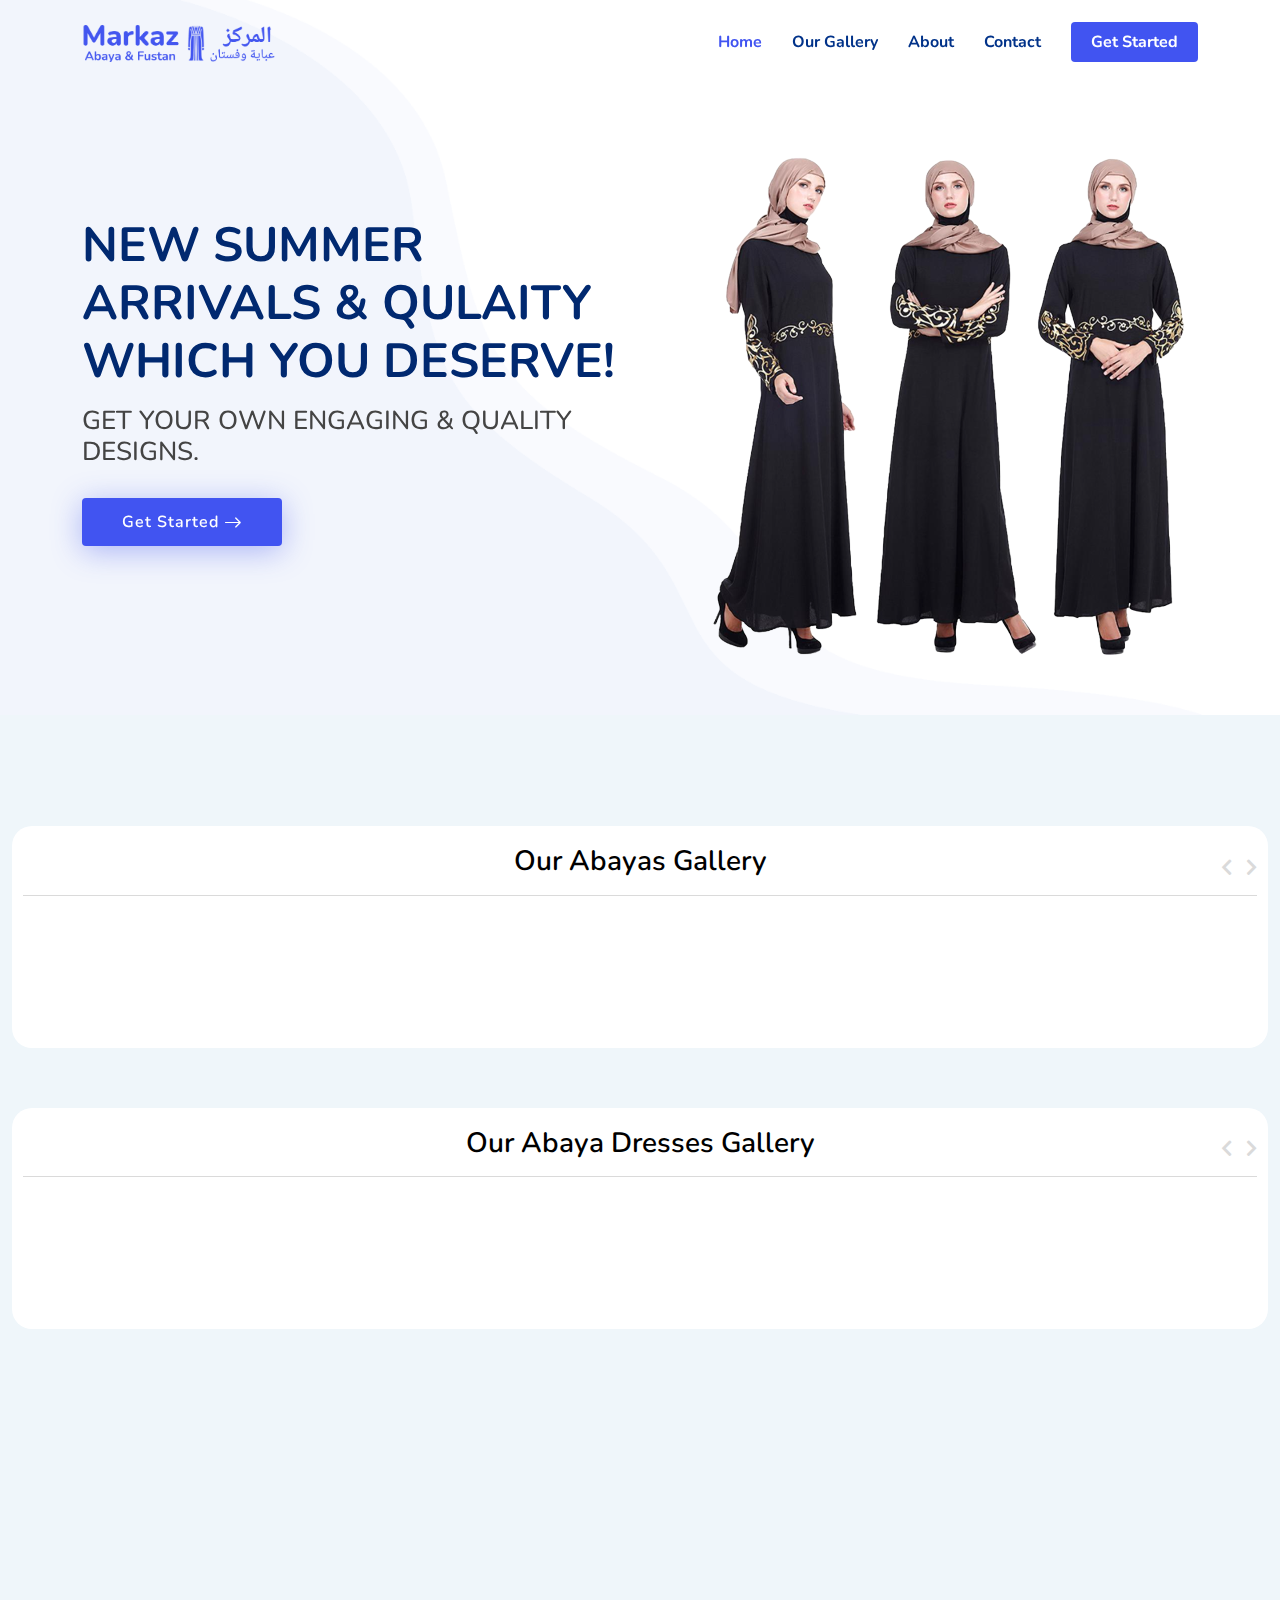
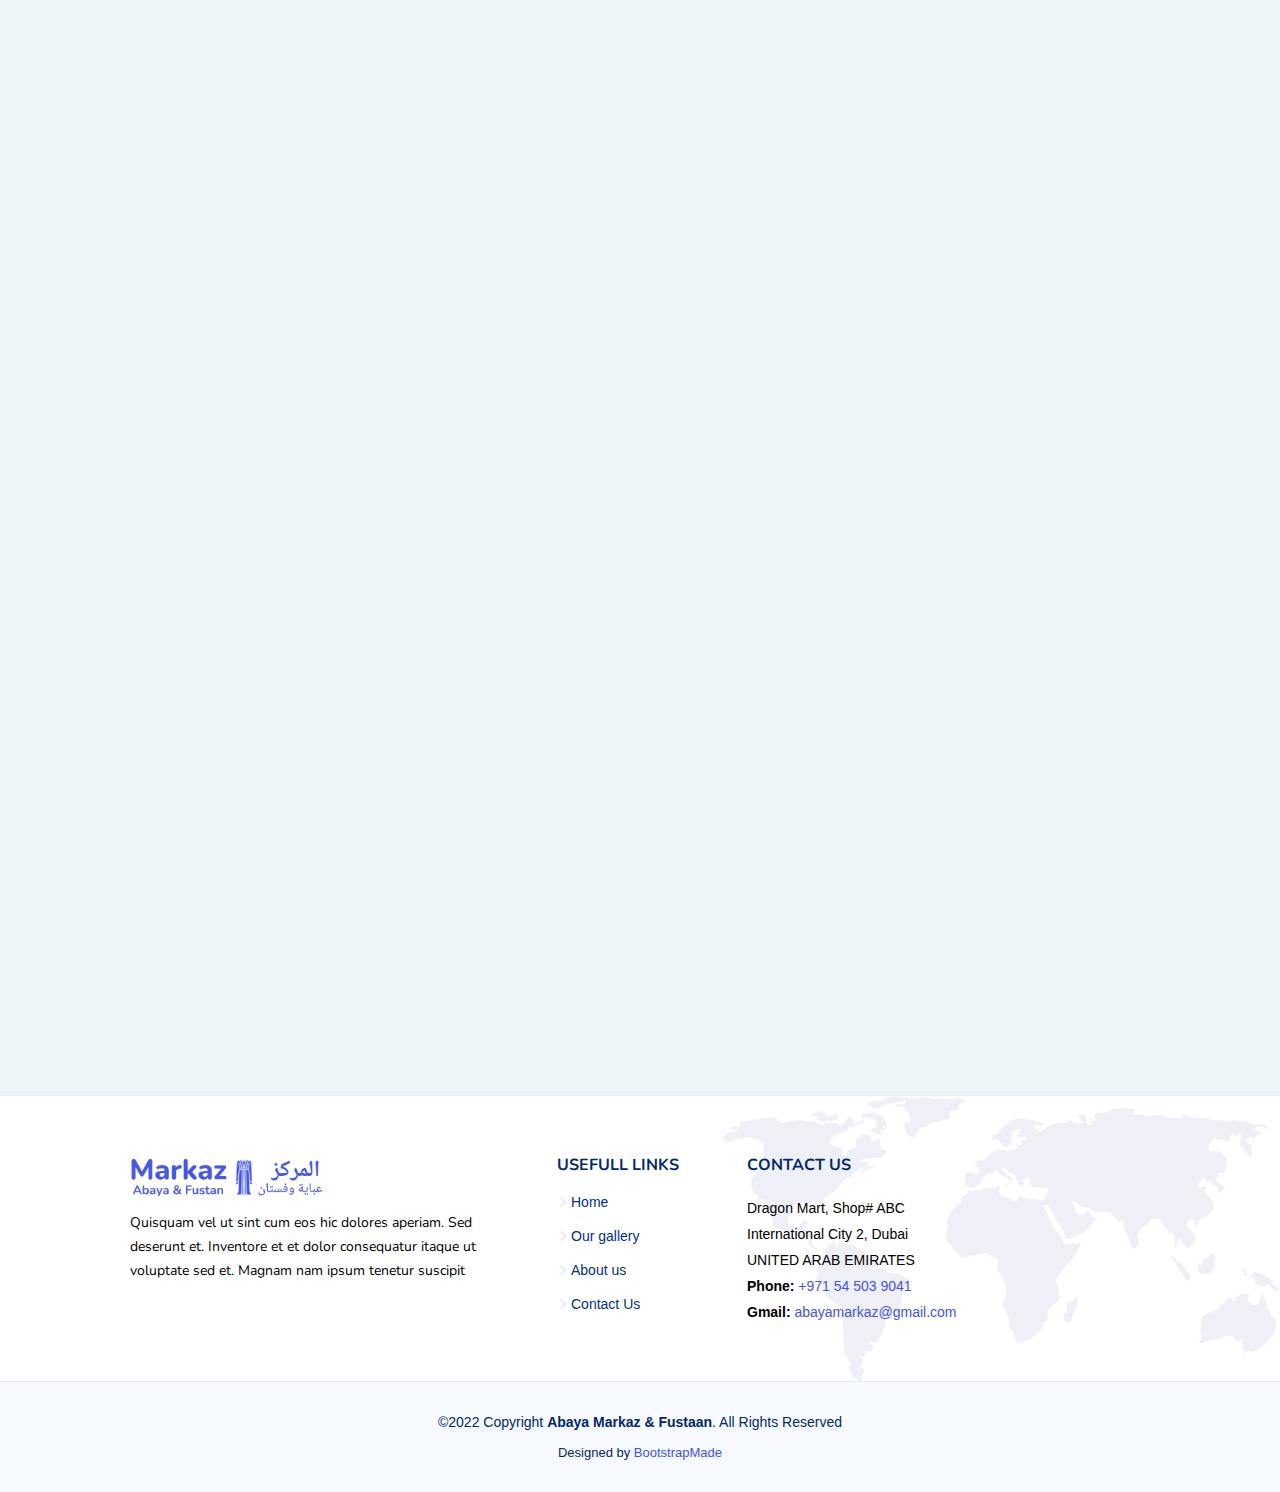
==== commit 69232d5f: "update about us text" ====
--- a/index.html
+++ b/index.html
@@ -72,7 +72,7 @@
 
       <nav id="navbar" class="navbar">
         <ul>
-          <li><a class="nav-link scrollto active" href="#hero">Home</a></li>
+          <li><a class="nav-link scrollto active" href="#">Home</a></li>
           <li><a class="nav-link scrollto" href="#services">Our Gallery</a></li>
           <li><a class="nav-link scrollto" href="#about">About</a></li>
 
@@ -1384,79 +1384,70 @@
   </main><!-- End #main -->
 
   <!-- ======= Footer ======= -->
-  <!-- <footer id="footer" class="footer">
-
-    <div class="footer-newsletter">
-      <div class="container">
-        <div class="row justify-content-center">
-          <div class="col-lg-12 text-center">
-            <h4>Our Newsletter</h4>
-            <p>Tamen quem nulla quae legam multos aute sint culpa legam noster magna</p>
-          </div>
-          <div class="col-lg-6">
-            <form action="" method="post">
-              <input type="email" name="email"><input type="submit" value="Subscribe">
-            </form>
-          </div>
-        </div>
-      </div>
-    </div>
+  <footer id="footer" class="footer">
+
+     
 
     <div class="footer-top">
       <div class="container">
         <div class="row gy-4">
           <div class="col-lg-5 col-md-12 footer-info">
             <a href="index.html" class="logo d-flex align-items-center">
-              <img src="assets/img/logo.png" alt="">
-              <span>FlexStart</span>
+              <img src="assets/img/logo.png" alt="" class="px-0 px-sm-3 px-md-4 px-lg-5">
+               
             </a>
-            <p>Cras fermentum odio eu feugiat lide par naso tierra. Justo eget nada terra videa magna derita valies darta donna mare fermentum iaculis eu non diam phasellus.</p>
-            <div class="social-links mt-3">
+            <p class="px-0 px-sm-3 px-md-4 px-lg-5 "> Quisquam vel ut sint cum eos hic dolores aperiam. Sed deserunt et. Inventore et et dolor consequatur itaque ut voluptate sed et. Magnam nam ipsum tenetur suscipit </p>
+            <!-- <div class="social-links mt-3">
               <a href="#" class="twitter"><i class="bi bi-twitter"></i></a>
               <a href="#" class="facebook"><i class="bi bi-facebook"></i></a>
               <a href="#" class="instagram"><i class="bi bi-instagram"></i></a>
               <a href="#" class="linkedin"><i class="bi bi-linkedin"></i></a>
-            </div>
-          </div>
+            </div> -->
+          </div>
+
+           
 
           <div class="col-lg-2 col-6 footer-links">
-            <h4>Useful Links</h4>
+            <h4>Usefull Links</h4>
             <ul>
               <li><i class="bi bi-chevron-right"></i> <a href="#">Home</a></li>
-              <li><i class="bi bi-chevron-right"></i> <a href="#">About us</a></li>
-              <li><i class="bi bi-chevron-right"></i> <a href="#">Services</a></li>
-              <li><i class="bi bi-chevron-right"></i> <a href="#">Terms of service</a></li>
-              <li><i class="bi bi-chevron-right"></i> <a href="#">Privacy policy</a></li>
+              <li><i class="bi bi-chevron-right"></i> <a href="#services">Our gallery</a></li>
+              <li><i class="bi bi-chevron-right"></i> <a href="#about">About us</a></li>
+              <li><i class="bi bi-chevron-right"></i> <a href="#contact">Contact Us</a></li>
+               
             </ul>
           </div>
 
-          <div class="col-lg-2 col-6 footer-links">
-            <h4>Our Services</h4>
-            <ul>
-              <li><i class="bi bi-chevron-right"></i> <a href="#">Web Design</a></li>
-              <li><i class="bi bi-chevron-right"></i> <a href="#">Web Development</a></li>
-              <li><i class="bi bi-chevron-right"></i> <a href="#">Product Management</a></li>
-              <li><i class="bi bi-chevron-right"></i> <a href="#">Marketing</a></li>
-              <li><i class="bi bi-chevron-right"></i> <a href="#">Graphic Design</a></li>
-            </ul>
-          </div>
-
-          <div class="col-lg-3 col-md-12 footer-contact text-center text-md-start">
+          <div class="col-lg-3 col-md-12 footer-contact ">
             <h4>Contact Us</h4>
             <p>
-              A108 Adam Street <br>
-              New York, NY 535022<br>
-              United States <br><br>
-              <strong>Phone:</strong> +1 5589 55488 55<br>
-              <strong>Email:</strong> info@example.com<br>
+              Dragon Mart, Shop# ABC <br>
+              International City 2, Dubai<br>
+              UNITED ARAB EMIRATES<br>
+             <a href="tel:+971 54 503 9041" class=" footer-link"><strong><span class="text-black">Phone:</span></strong> +971 54 503 9041<br></a></a>
+              <a href="mailto:abayamarkaz@gmail.com" class=" footer-link"><strong><span class="text-black">Gmail:</span></strong> abayamarkaz@gmail.com<br></a>
             </p>
 
           </div>
 
         </div>
       </div>
-    </div> -->
-
+    </div>
+
+    <div class="container">
+      <div class="copyright">
+        &copy;2022 Copyright <strong><span>Abaya Markaz & Fustaan</span></strong>. All Rights Reserved
+      </div>
+      <div class="credits">
+        <!-- All the links in the footer should remain intact. -->
+       
+        <!-- Licensing information: https://bootstrapmade.com/license/ -->
+        <!-- Purchase the pro version with working PHP/AJAX contact form: https://bootstrapmade.com/flexstart-bootstrap-startup-template/ -->
+
+        Designed by <a href="https://bootstrapmade.com/">BootstrapMade</a>
+      </div>
+    </div>
+  </footer> 
   <!-- <div class="container">
       <div class="copyright">
         &copy; Copyright <strong><span>FlexStart</span></strong>. All Rights Reserved
@@ -1488,4 +1479,10 @@
 
 </body>
 
-</html>+</html>
+
+
+
+
+
+ 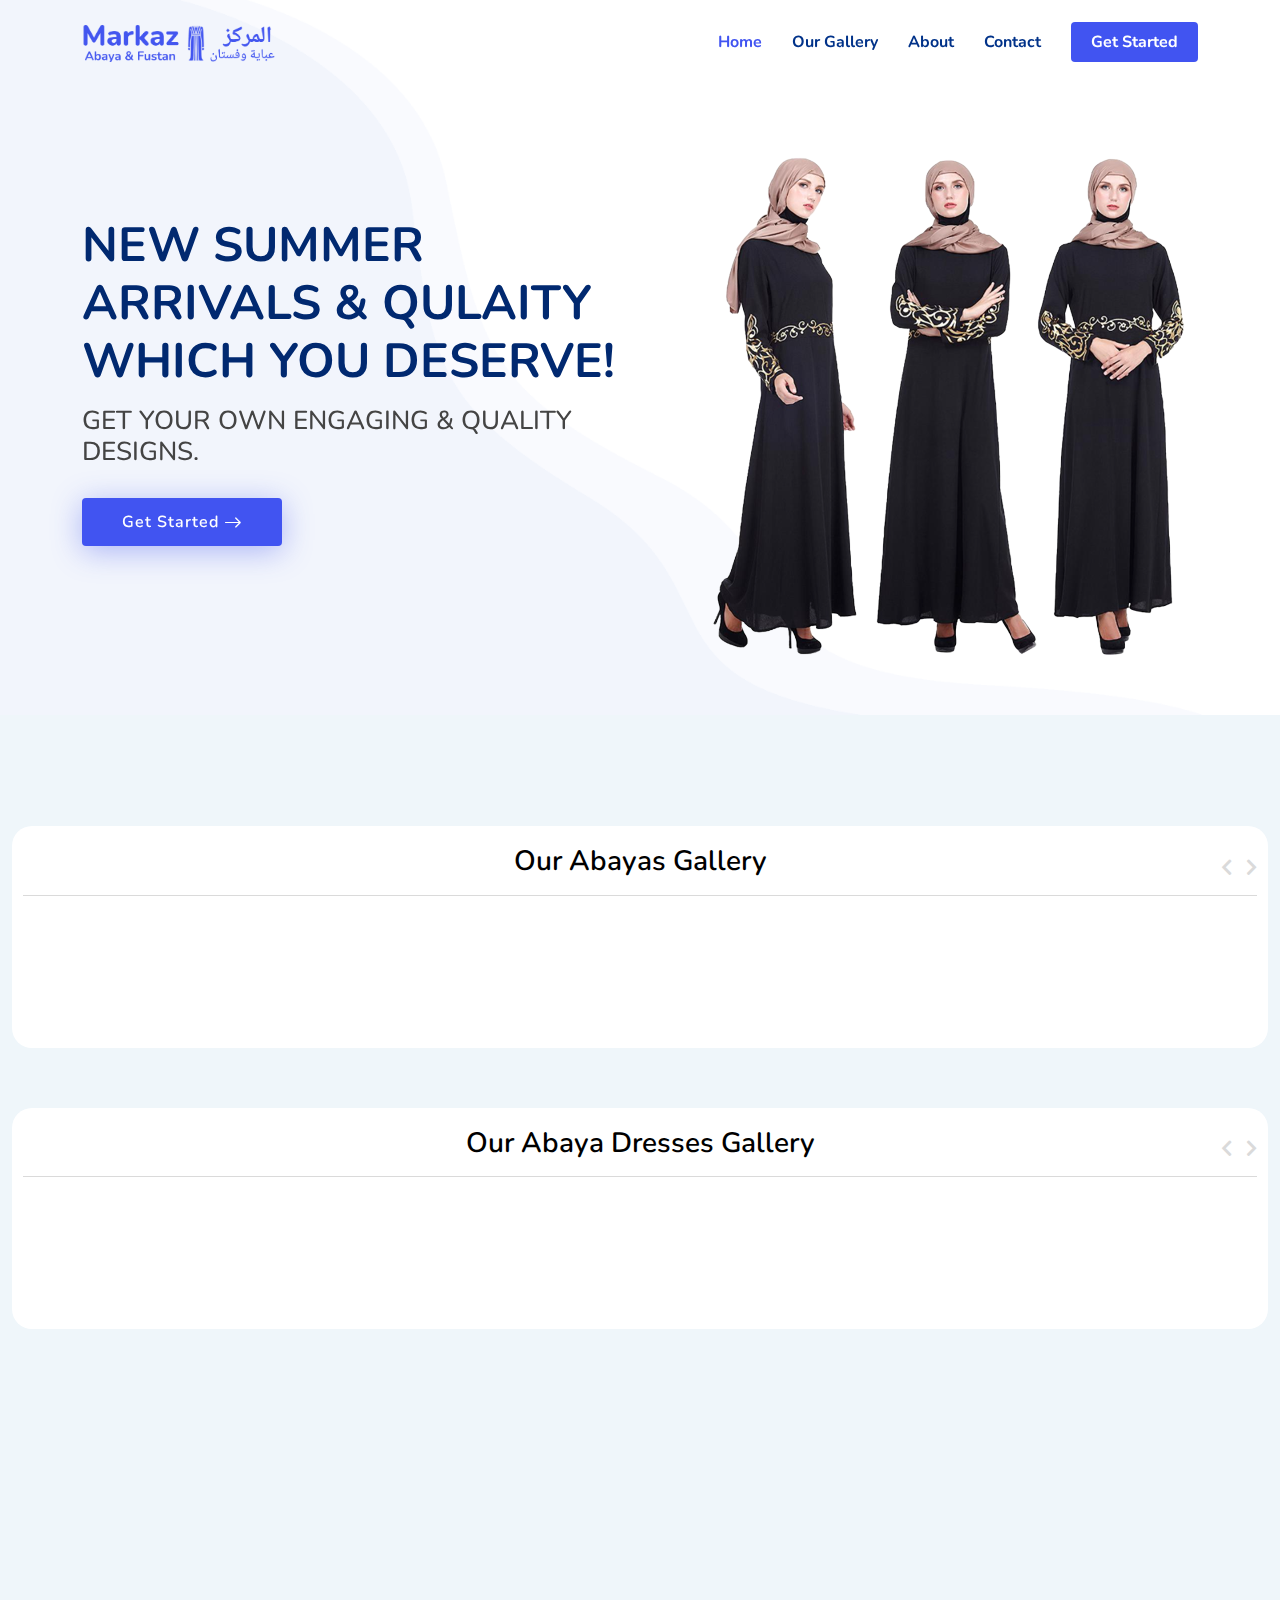
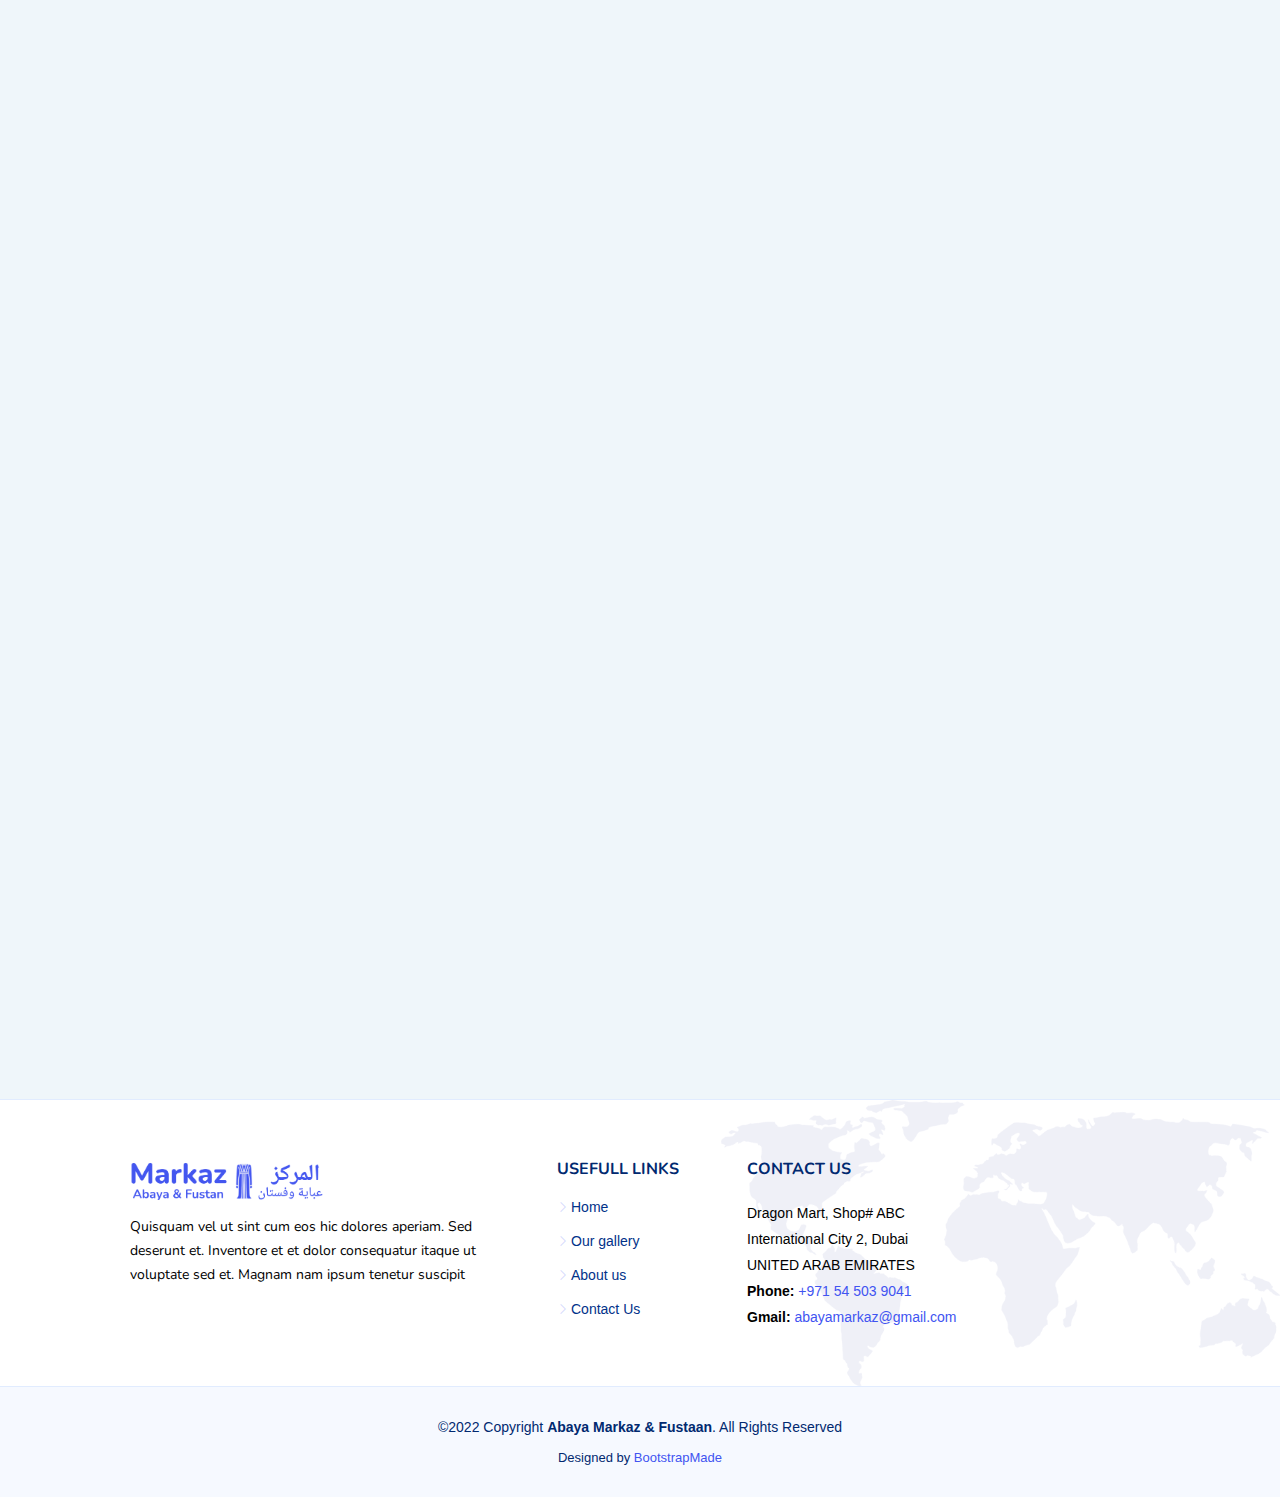
==== commit 0c5926b4: "update about content" ====
--- a/index.html
+++ b/index.html
@@ -314,9 +314,10 @@
           <div class="col-lg-6 d-flex flex-column justify-content-center" data-aos="fade-up" data-aos-delay="200">
             <div class="content">
               <h3>Who We Are</h3>
-              <h2>Expedita voluptas omnis cupiditate totam eveniet nobis sint iste.</h2>
+              <h2>We want every woman to take the joy of the modern world and pursue them with dignity.</h2>
               <p>
-                Quisquam vel ut sint cum eos hic dolores aperiam. Sed deserunt et. Inventore et et dolor consequatur itaque ut voluptate sed et. Magnam nam ipsum tenetur suscipit voluptatum nam et est corrupti. Quisquam vel ut sint cum eos hic dolores aperiam. Sed deserunt et. Inventore et et dolor consequatur itaque ut voluptate sed et. Magnam nam ipsum tenetur suscipit voluptatum nam et est corrupti.Sed deserunt et. Inventore et et dolor consequatur itaque ut voluptate sed et. Magnam nam ipsum tenetur suscipit voluptatum nam et est corrupti.
+                Mainstream brands and fashion companies have long ignored the modest dresser who always looms in the background, and we understand the struggle. That's where We comes in.Being at the top of the list of global online Abaya stores for a decade now, we strive to bridge the gap between modesty and style, making modest garbs that are fashionable and accessible to everyone We fill a gap in the market, a very evident one that has not been addressed before. Or at least not in the way that we do it.
+
               </p>
               <div class="text-center text-lg-start">
                 <a href="#contact" class="btn-read-more d-inline-flex align-items-center justify-content-center align-self-center">
